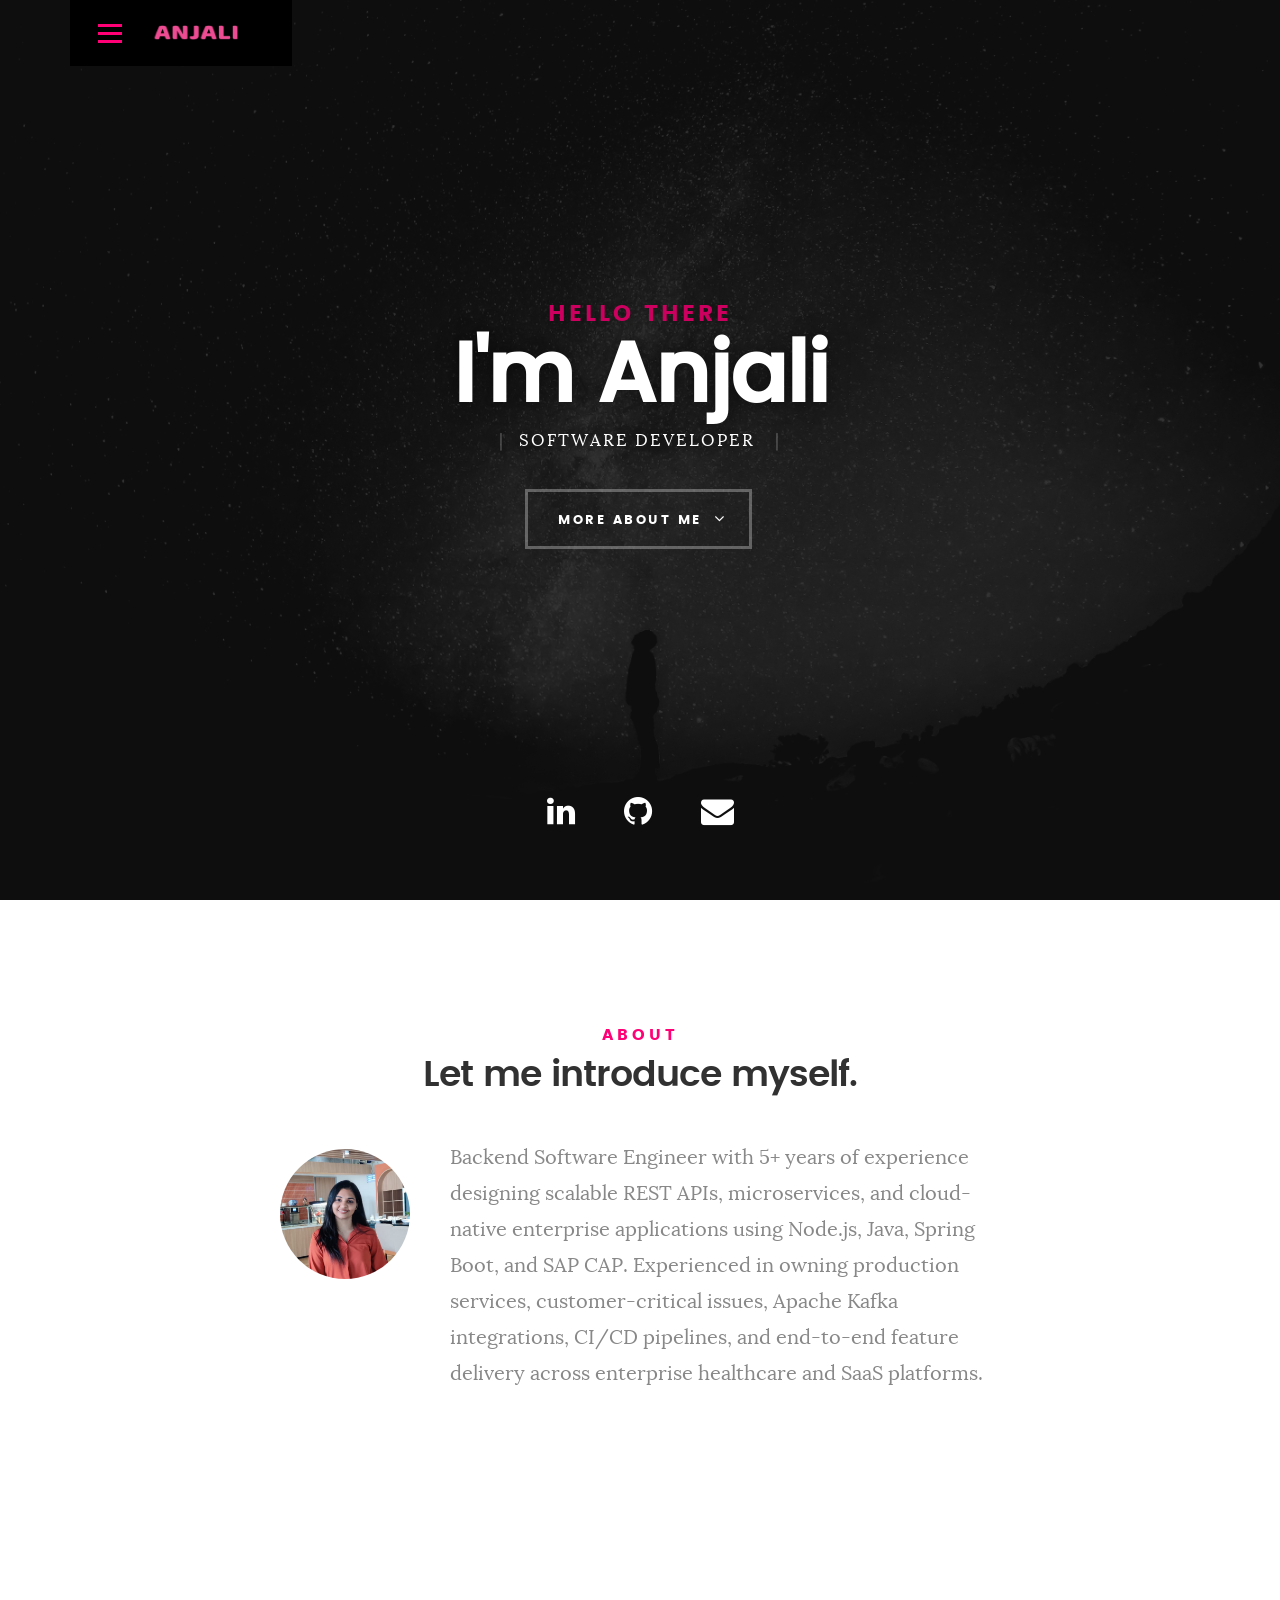
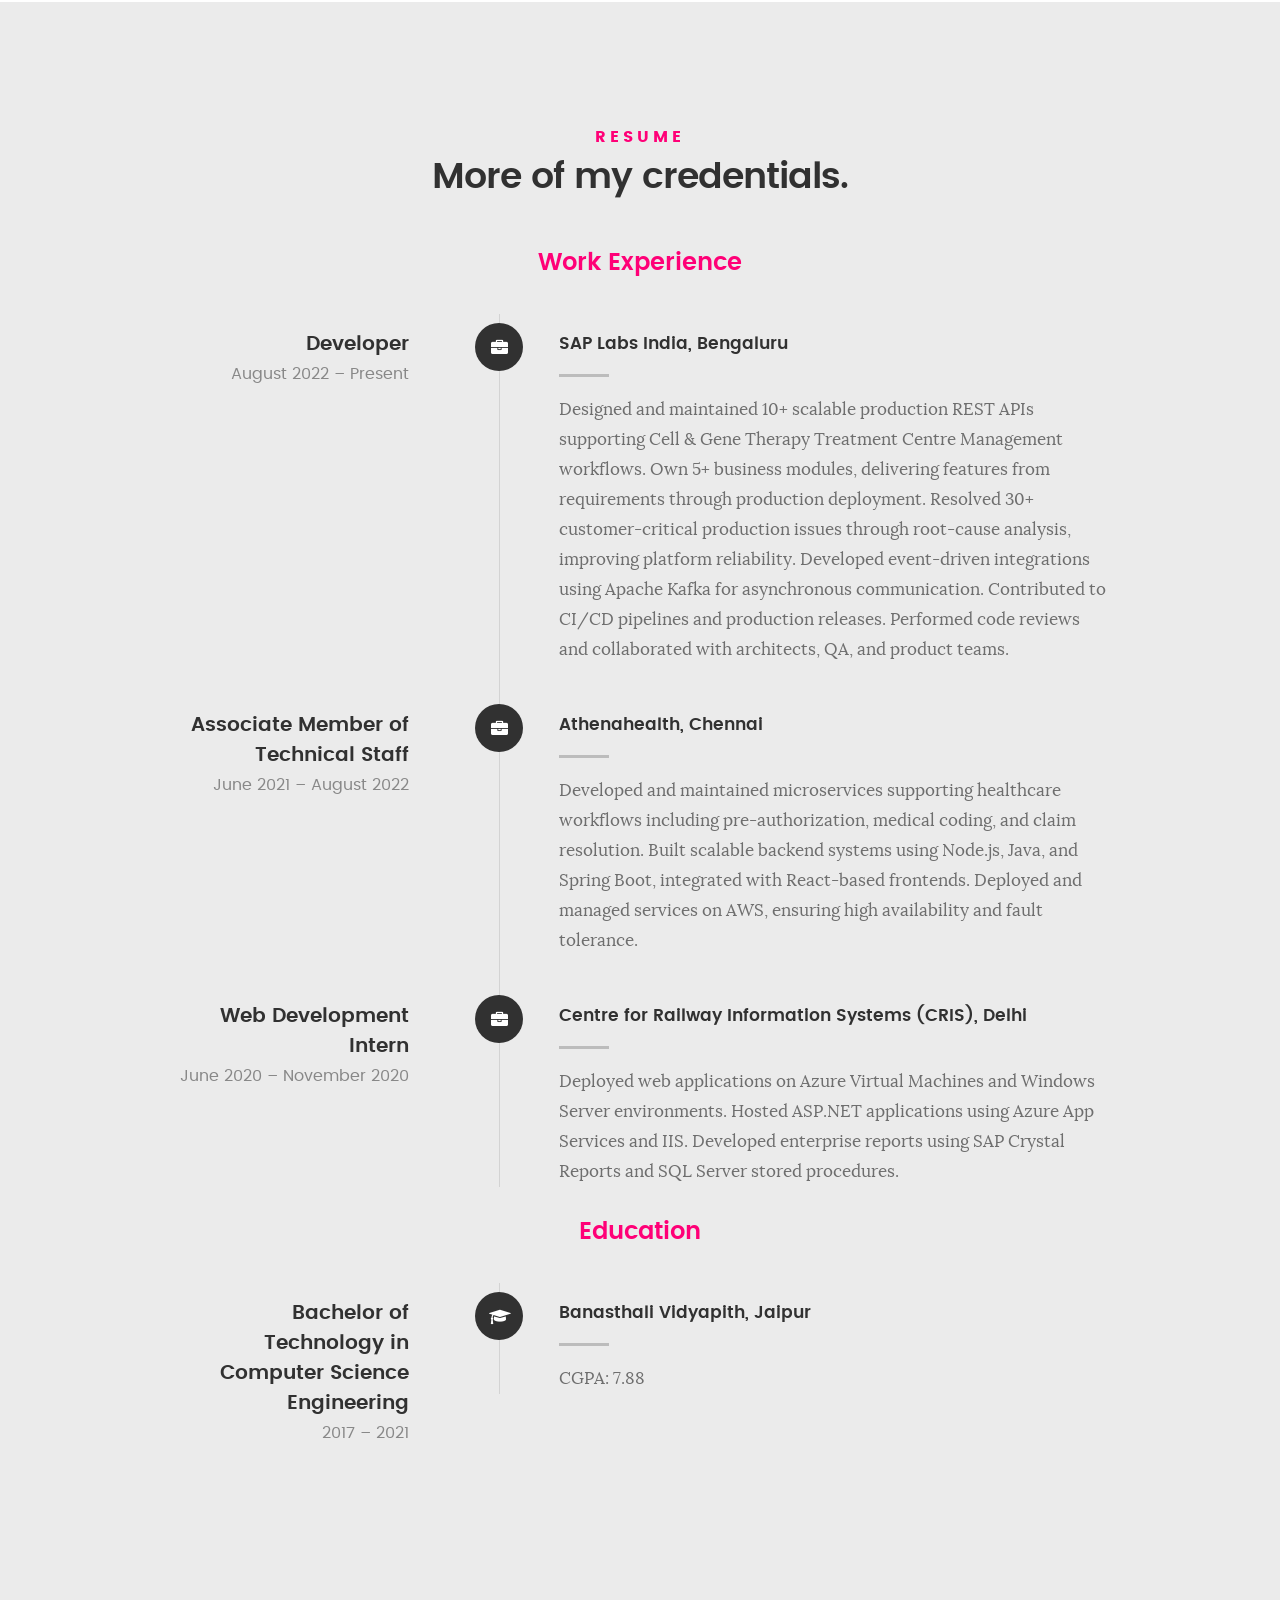
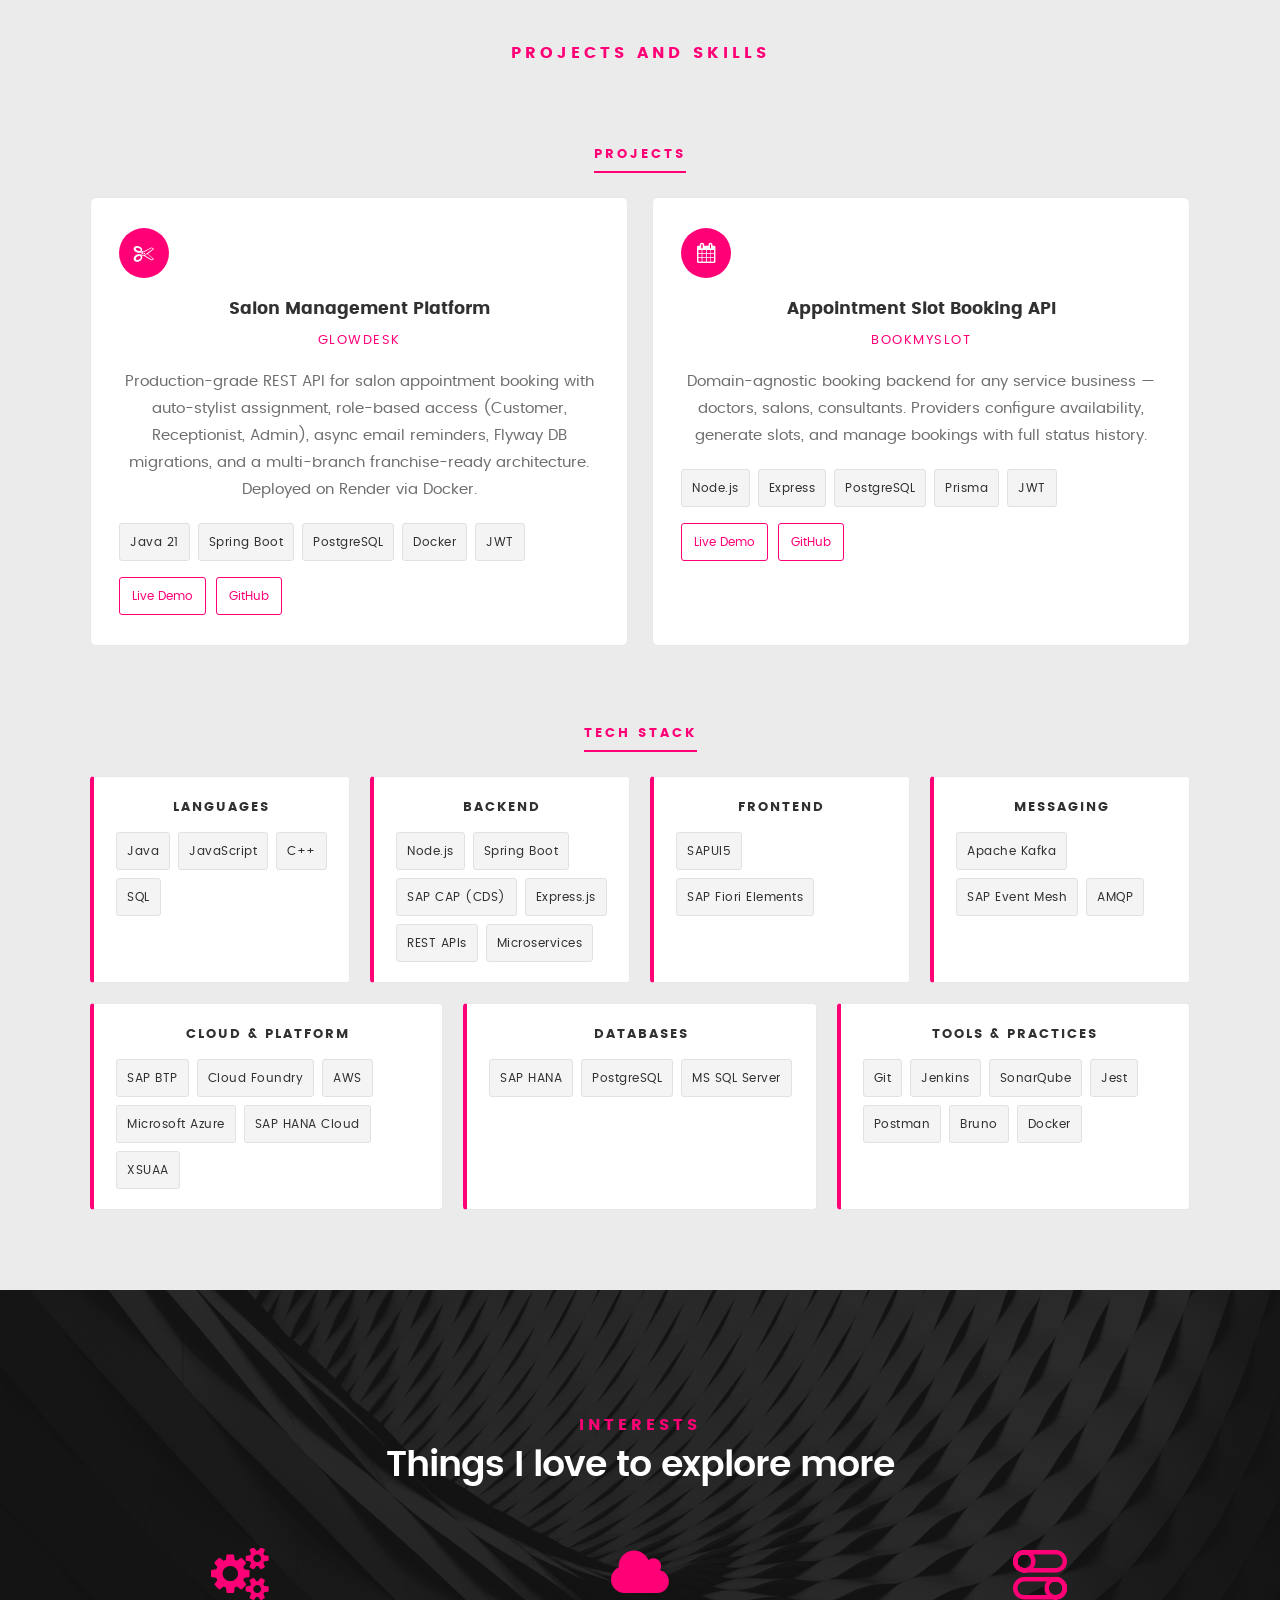
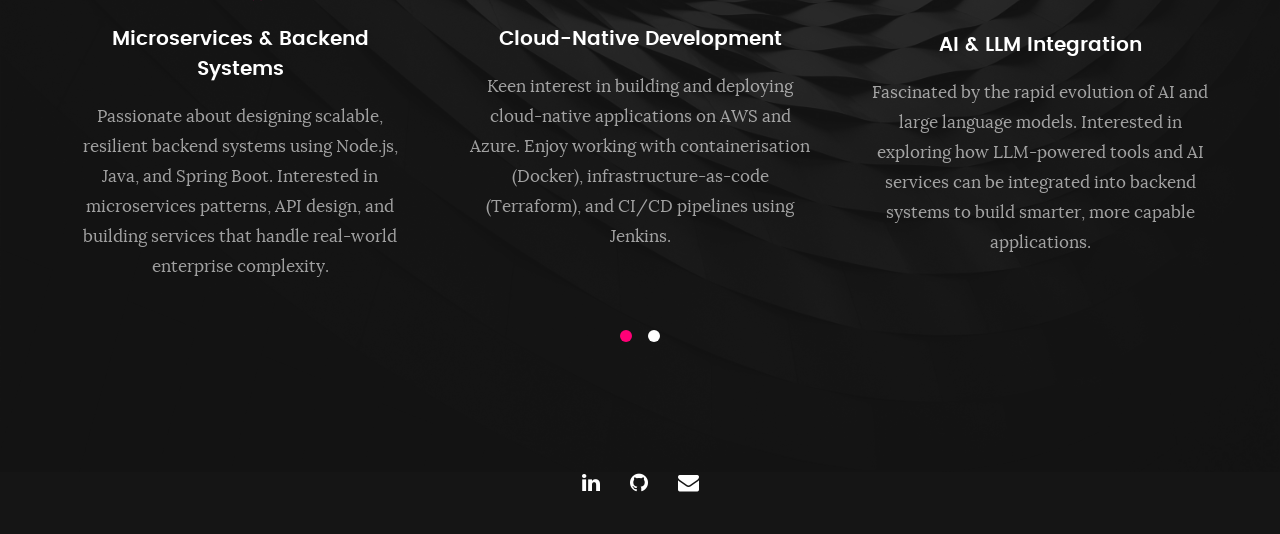
==== deploy-repo/index.html @ 9c43ca3f "Deploy: 4880476927a053c7ea6ffbdae99cfed1111ec101" ====
﻿<!DOCTYPE html>
<!--[if IE 8 ]><html class="no-js oldie ie8" lang="en"> <![endif]-->
<!--[if IE 9 ]><html class="no-js oldie ie9" lang="en"> <![endif]-->
<!--[if (gte IE 9)|!(IE)]><!-->
<html class="no-js" lang="en">
 <!--<![endif]-->
<head>

    <!--- basic page needs
    ================================================== -->
    <meta charset="utf-8">
    <title>Anjali Rajput</title>
    <meta name="description" content="">
    <meta name="author" content="">

    <!-- mobile specific metas
    ================================================== -->
    <meta name="viewport" content="width=device-width, initial-scale=1, maximum-scale=1">

    <!-- CSS
    ================================================== -->
    <link rel="stylesheet" href="css/base.css">
    <link rel="stylesheet" href="css/main.css">
    <link rel="stylesheet" href="css/vendor.css">

    <!-- script
    ================================================== -->
    <script src="js/modernizr.js"></script>
    <script src="js/pace.min.js"></script>

    <!-- favicons
     ================================================== -->
    <link rel="icon" type="image/png" href="favicon.png">

</head>

<body id="top">

    <!-- header
    ================================================== -->
    <header>
        <div class="row">

            <div class="top-bar">
                <a class="menu-toggle" href="#"><span>Menu</span></a>

                <div class="logo">
                    <a href="index.html">Anjali</a>
                </div>

                <nav id="main-nav-wrap">
                    <ul class="main-navigation">
                        <li class="current"><a class="smoothscroll" href="#intro" title="">Home</a></li>
                        <li><a class="smoothscroll" href="#about" title="">About</a></li>
                        <li><a class="smoothscroll" href="#resume" title="">Experience</a></li>
                        <li><a class="smoothscroll" href="#cta" title="">Projects and Skills</a></li>
                        <li><a class="smoothscroll" href="#services" title="">Interest</a></li>
                    </ul>
                </nav>
            </div> <!-- /top-bar -->

        </div> <!-- /row -->
    </header> <!-- /header -->
    <!-- intro section
    ================================================== -->
    <section id="intro">

        <div class="intro-overlay"></div>

        <div class="intro-content">
            <div class="row">

                <div class="col-twelve">

                    <h5>Hello there</h5>
                    <h1>I'm Anjali</h1>

                    <p class="intro-position">
                        <span>Software Developer </span>
                        
                        
                    </p>

                    <a class="button stroke smoothscroll" href="#about" title="">More About Me</a>

                </div>

            </div>
        </div> <!-- /intro-content -->

        <ul class="intro-social">
            <li><a href="https://www.linkedin.com/in/anjali-rajput/"><i class="fa fa-linkedin"></i></a></li>
            <li><a href="https://github.com/Anjali394"><i class="fa fa-github"></i></a></li>
            <li><a href="mailto:anjalirajput394@gmail.com"><i class="fa fa-envelope"></i></a></li>
        </ul> <!-- /intro-social -->

    </section> <!-- /intro -->
    <!-- about section
    ================================================== -->
    <section id="about">

        <div class="row section-intro">
            <div class="col-twelve">

                <h5>About</h5>
                <h1>Let me introduce myself.</h1>

                <div class="intro-info">

                    <img src="images/pf1.jpg" alt="Profile Picture">

                    <p class="lead">
                        Backend Software Engineer with 5+ years of experience designing scalable REST APIs, microservices, and cloud-native enterprise applications using Node.js, Java, Spring Boot, and SAP CAP. Experienced in owning production services, customer-critical issues, Apache Kafka integrations, CI/CD pipelines, and end-to-end feature delivery across enterprise healthcare and SaaS platforms.
                    </p>
                </div>

            </div>
        </div> <!-- /section-intro -->



    </section> <!-- /about-->
    <!-- resume Section
    ================================================== -->
    <section id="resume" class="grey-section">

        <div class="row section-intro">
            <div class="col-twelve">

                <h5>Resume</h5>
                <h1>More of my credentials.</h1>
            </div>
        </div> <!-- /section-intro-->

        <div class="row resume-timeline">

            <div class="col-twelve resume-header">

                <h2>Work Experience</h2>

            </div> <!-- /resume-header -->

            <div class="col-twelve">

                <div class="timeline-wrap">

                 <div class="timeline-block">

                        <div class="timeline-ico">
                            <i class="fa fa-briefcase"></i>
                        </div>

                        <div class="timeline-header">
                            <h3>Developer</h3>
                            <p>August 2022 – Present</p>
                        </div>

                        <div class="timeline-content">
                            <h4>SAP Labs India, Bengaluru</h4>
                            <p>
                                Designed and maintained 10+ scalable production REST APIs supporting Cell &amp; Gene Therapy Treatment Centre Management workflows.
                                Own 5+ business modules, delivering features from requirements through production deployment.
                                Resolved 30+ customer-critical production issues through root-cause analysis, improving platform reliability.
                                Developed event-driven integrations using Apache Kafka for asynchronous communication.
                                Contributed to CI/CD pipelines and production releases.
                                Performed code reviews and collaborated with architects, QA, and product teams.
                            </p>
                        </div>

                    </div> <!-- /timeline-block -->

                 <div class="timeline-block">

                        <div class="timeline-ico">
                            <i class="fa fa-briefcase"></i>
                        </div>

                        <div class="timeline-header">
                            <h3>Associate Member of Technical Staff</h3>
                            <p>June 2021 – August 2022</p>
                        </div>

                        <div class="timeline-content">
                            <h4>Athenahealth, Chennai</h4>
                            <p>
                                Developed and maintained microservices supporting healthcare workflows including pre-authorization, medical coding, and claim resolution.
                                Built scalable backend systems using Node.js, Java, and Spring Boot, integrated with React-based frontends.
                                Deployed and managed services on AWS, ensuring high availability and fault tolerance.
                            </p>

                        </div>

                    </div> <!-- /timeline-block -->

                    <div class="timeline-block">

                        <div class="timeline-ico">
                            <i class="fa fa-briefcase"></i>
                        </div>

                        <div class="timeline-header">
                            <h3>Web Development Intern</h3>
                            <p>June 2020 – November 2020</p>
                        </div>

                        <div class="timeline-content">
                            <h4>Centre for Railway Information Systems (CRIS), Delhi</h4>
                            <p>
                                Deployed web applications on Azure Virtual Machines and Windows Server environments.
                                Hosted ASP.NET applications using Azure App Services and IIS.
                                Developed enterprise reports using SAP Crystal Reports and SQL Server stored procedures.
                            </p>

                        </div>

                    </div> <!-- /timeline-block -->

                </div> <!-- /timeline-wrap -->

            </div> <!-- /col-twelve -->

        </div> <!-- /resume-timeline -->

        <div class="row resume-timeline">

            <div class="col-twelve resume-header">

                <h2>Education</h2>

            </div> <!-- /resume-header -->

            <div class="col-twelve">

                <div class="timeline-wrap">

                    <div class="timeline-block">

                        <div class="timeline-ico">
                            <i class="fa fa-graduation-cap"></i>
                        </div>

                        <div class="timeline-header">
                            <h3>Bachelor of Technology in Computer Science Engineering</h3>
                            <p>2017 – 2021</p>
                        </div>

                        <div class="timeline-content">
                            <h4>Banasthali Vidyapith, Jaipur</h4>
                            <p>CGPA: 7.88</p>
                        </div>

                    </div> <!-- /timeline-block -->



                </div> <!-- /timeline-wrap -->

            </div> <!-- /col-twelve -->

        </div> <!-- /resume-timeline -->

    </section> <!-- /features -->


    <!-- CTA Section
    ================================================== -->
    <section id="cta" class="grey-section">

        <div class="row section-intro">
            <div class="col-twelve">

                <h5>Projects and Skills</h5>

            </div>
        </div> <!-- /section-intro -->

        <!-- Projects -->
        <div class="row">
            <div class="col-twelve">
                <h2 class="pf-section-label">Projects</h2>
                <div class="pf-projects-grid">

                    <div class="pf-project-card">
                        <div class="pf-project-icon"><i class="fa fa-scissors"></i></div>
                        <h3>Salon Management Platform</h3>
                        <p class="pf-project-subtitle">GlowDesk</p>
                        <p class="pf-project-desc">Production-grade REST API for salon appointment booking with auto-stylist assignment, role-based access (Customer, Receptionist, Admin), async email reminders, Flyway DB migrations, and a multi-branch franchise-ready architecture. Deployed on Render via Docker.</p>
                        <div class="pf-tags">
                            <span>Java 21</span><span>Spring Boot</span><span>PostgreSQL</span><span>Docker</span><span>JWT</span>
                        </div>
                        <div class="pf-project-links">
                            <a href="https://glowdesk-77dd.onrender.com/swagger-ui/index.html" target="_blank">Live Demo</a>
                            <a href="https://github.com/Anjali394/GlowDesk" target="_blank">GitHub</a>
                        </div>
                    </div>

                    <div class="pf-project-card">
                        <div class="pf-project-icon"><i class="fa fa-calendar"></i></div>
                        <h3>Appointment Slot Booking API</h3>
                        <p class="pf-project-subtitle">BookMySlot</p>
                        <p class="pf-project-desc">Domain-agnostic booking backend for any service business — doctors, salons, consultants. Providers configure availability, generate slots, and manage bookings with full status history.</p>
                        <div class="pf-tags">
                            <span>Node.js</span><span>Express</span><span>PostgreSQL</span><span>Prisma</span><span>JWT</span>
                        </div>
                        <div class="pf-project-links">
                            <a href="https://book-my-slot-peach.vercel.app" target="_blank">Live Demo</a>
                            <a href="https://github.com/Anjali394/BookMySlot" target="_blank">GitHub</a>
                        </div>
                    </div>

                </div>
            </div>
        </div>

        <!-- Skills -->
        <div class="row">
            <div class="col-twelve">
                <h2 class="pf-section-label">Tech Stack</h2>
                <div class="pf-skills-grid">

                    <div class="pf-skill-group">
                        <h4>Languages</h4>
                        <div class="pf-tags">
                            <span>Java</span><span>JavaScript</span><span>C++</span><span>SQL</span>
                        </div>
                    </div>

                    <div class="pf-skill-group">
                        <h4>Backend</h4>
                        <div class="pf-tags">
                            <span>Node.js</span><span>Spring Boot</span><span>SAP CAP (CDS)</span><span>Express.js</span><span>REST APIs</span><span>Microservices</span>
                        </div>
                    </div>

                    <div class="pf-skill-group">
                        <h4>Frontend</h4>
                        <div class="pf-tags">
                            <span>SAPUI5</span><span>SAP Fiori Elements</span>
                        </div>
                    </div>

                    <div class="pf-skill-group">
                        <h4>Messaging</h4>
                        <div class="pf-tags">
                            <span>Apache Kafka</span><span>SAP Event Mesh</span><span>AMQP</span>
                        </div>
                    </div>

                    <div class="pf-skill-group">
                        <h4>Cloud &amp; Platform</h4>
                        <div class="pf-tags">
                            <span>SAP BTP</span><span>Cloud Foundry</span><span>AWS</span><span>Microsoft Azure</span><span>SAP HANA Cloud</span><span>XSUAA</span>
                        </div>
                    </div>

                    <div class="pf-skill-group">
                        <h4>Databases</h4>
                        <div class="pf-tags">
                            <span>SAP HANA</span><span>PostgreSQL</span><span>MS SQL Server</span>
                        </div>
                    </div>

                    <div class="pf-skill-group">
                        <h4>Tools &amp; Practices</h4>
                        <div class="pf-tags">
                            <span>Git</span><span>Jenkins</span><span>SonarQube</span><span>Jest</span><span>Postman</span><span>Bruno</span><span>Docker</span>
                        </div>
                    </div>

                </div>
            </div>
        </div>

    </section> <!-- /cta -->
    <!-- services Section
    ================================================== -->
    <section id="services">

        <div class="overlay"></div>

        <div class="row section-intro">
            <div class="col-twelve">

                <h5>Interests </h5>
                <h1>Things I love to explore more</h1>

                <p class="lead"></p>

            </div>
        </div> <!-- /section-intro -->

        <div class="row services-content">

            <div id="owl-slider" class="owl-carousel services-list">

                <div class="service">

                    <span class="icon"><i class="fa fa-cogs" aria-hidden="true"></i></span>

                    <div class="service-content">

                        <h3>Microservices & Backend Systems</h3>

                        <p class="desc">
                            Passionate about designing scalable, resilient backend systems using Node.js, Java, and Spring Boot. Interested in microservices patterns, API design, and building services that handle real-world enterprise complexity.
                        </p>

                    </div>

                </div> <!-- /service -->

                <div class="service">

                    <span class="icon"><i class="fa fa-cloud"></i></span>

                    <div class="service-content">

                        <h3>Cloud-Native Development</h3>

                        <p class="desc">
                            Keen interest in building and deploying cloud-native applications on AWS and Azure. Enjoy working with containerisation (Docker), infrastructure-as-code (Terraform), and CI/CD pipelines using Jenkins.
                        </p>

                    </div>

                </div> <!-- /service -->

                <div class="service">

                    <span class="icon"><i class="icon-toggles"></i></span>

                    <div class="service-content">

                        <h3>AI & LLM Integration</h3>

                        <p class="desc">
                            Fascinated by the rapid evolution of AI and large language models. Interested in exploring how LLM-powered tools and AI services can be integrated into backend systems to build smarter, more capable applications.
                        </p>

                    </div>

                </div> <!-- /service -->

                <div class="service">

                    <span class="icon"><i class="fa fa-code"></i></span>

                    <div class="service-content">

                        <h3>Developer Experience & Code Quality</h3>

                        <p class="desc">
                            Strong advocate for clean, maintainable code and robust engineering practices. Interested in improving developer tooling, code review culture, observability, and reducing operational toil through better system design.
                        </p>

                    </div>

                </div> <!-- /service -->

            </div> <!-- /services-list -->

        </div> <!-- /services-content -->

    </section> <!-- /services -->
    <!-- stats Section
    ================================================== -->
    <!-- contact
    ================================================== -->
    <!-- footer
    ================================================== -->

    <footer>
        <div class="row">

            <div class="col-twelve social" style="text-align:center;">

                <ul class="footer-social">
                    <li><a href="https://www.linkedin.com/in/anjali-rajput/"><i class="fa fa-linkedin"></i></a></li>
                    <li><a href="https://github.com/Anjali394"><i class="fa fa-github"></i></a></li>
                    <li><a href="mailto:anjalirajput394@gmail.com"><i class="fa fa-envelope"></i></a></li>
                </ul>

            </div>

            <div id="go-top">
                <a class="smoothscroll" title="Back to Top" href="#top"><i class="fa fa-long-arrow-up"></i></a>
            </div>

        </div> <!-- /row -->
    </footer>

   

    <!-- Java Script
    ================================================== -->
    <script src="js/jquery-2.1.3.min.js"></script>
    <script src="js/plugins.js"></script>
    <script src="js/main.js"></script>

</body>

</html>
---- deploy-repo/css/base.css ----
/**
 * =================================================================== 
 *
 *  Kards v1.0 Base Stylesheet
 *  url: styleshout.com
 *  03-01-2016
 *  ------------------------------------------------------------------
 *  TOC:
 *  01. reset
 *  02. basic/base setup styles
 *  03. grid
 *  04. MISC
 *
 * =================================================================== 
 */

/** 
 * ===================================================================
 * 01. reset - normalize.css v3.0.2 | MIT License | git.io/normalize
 *
 * ------------------------------------------------------------------- 
 */
html {
	font-family: sans-serif;
	-ms-text-size-adjust: 100%;
	-webkit-text-size-adjust: 100%;
}

body {
	margin: 0;
}

article,
aside,
details,
figcaption,
figure,
footer,
header,
hgroup,
main,
menu,
nav,
section,
summary {
	display: block;
}

audio,
canvas,
progress,
video {
	display: inline-block;
	vertical-align: baseline;
}

audio:not([controls]) {
	display: none;
	height: 0;
}

[hidden],
template {
	display: none;
}

a {
	background: transparent;
}

a:active,
a:hover {
	outline: 0;
}

abbr[title] {
	border-bottom: 1px dotted;
}

b,
strong {
	font-weight: bold;
}

dfn {
	font-style: italic;
}

h1 {
	font-size: 2em;
	margin: 0.67em 0;
}

mark {
	background: #ff0;
	color: #000;
}

small {
	font-size: 80%;
}

sub,
sup {
	font-size: 75%;
	line-height: 0;
	position: relative;
	vertical-align: baseline;
}

sup {
	top: -0.5em;
}

sub {
	bottom: -0.25em;
}

img {
	border: 0;
}

svg:not(:root) {
	overflow: hidden;
}

figure {
	margin: 1em 40px;
}

hr {
	-moz-box-sizing: content-box;
	box-sizing: content-box;
	height: 0;
}

pre {
	overflow: auto;
}

code,
kbd,
pre,
samp {
	font-family: monospace, monospace;
	font-size: 1em;
}

button,
input,
optgroup,
select,
textarea {
	color: inherit;
	font: inherit;
	margin: 0;
}

button {
	overflow: visible;
}

button,
select {
	text-transform: none;
}

button,
html input[type="button"],
input[type="reset"],
input[type="submit"] {
	-webkit-appearance: button;
	cursor: pointer;
}

button[disabled],
html input[disabled] {
	cursor: default;
}

button::-moz-focus-inner,
input::-moz-focus-inner {
	border: 0;
	padding: 0;
}

input {
	line-height: normal;
}

input[type="checkbox"],
input[type="radio"] {
	box-sizing: border-box;
	padding: 0;
}

input[type="number"]::-webkit-inner-spin-button,
input[type="number"]::-webkit-outer-spin-button {
	height: auto;
}

input[type="search"] {
	-webkit-appearance: textfield;
	-moz-box-sizing: content-box;
	-webkit-box-sizing: content-box;
	box-sizing: content-box;
}

input[type="search"]::-webkit-search-cancel-button,
input[type="search"]::-webkit-search-decoration {
	-webkit-appearance: none;
}

fieldset {
	border: 1px solid #c0c0c0;
	margin: 0 2px;
	padding: 0.35em 0.625em 0.75em;
}

legend {
	border: 0;
	padding: 0;
}

textarea {
	overflow: auto;
}

optgroup {
	font-weight: bold;
}

table {
	border-collapse: collapse;
	border-spacing: 0;
}

td,
th {
	padding: 0;
}

/** 
 * ===================================================================
 * 02. basic/base setup styles - (_basic.scss)
 *
 * ------------------------------------------------------------------- 
 */
html {
	font-size: 62.5%;
	box-sizing: border-box;
}

*,
*::before,
*::after {
	box-sizing: inherit;
}

body {
	font-weight: normal;
	line-height: 1;
	text-rendering: optimizeLegibility;
	word-wrap: break-word;
	-webkit-overflow-scrolling: touch;
	-webkit-text-size-adjust: none;
}

body,
input,
button {
	-moz-osx-font-smoothing: grayscale;
	-webkit-font-smoothing: antialiased;
}

/**
 * Media - (_basic.scss)
 * ------------------------------------------------------------------- 
 */
img,
video {
	max-width: 100%;
	height: auto;
}

/**
 * Typography resets - (_basic.scss)
 * ------------------------------------------------------------------- 
 */
div,
dl,
dt,
dd,
ul,
ol,
li,
h1,
h2,
h3,
h4,
h5,
h6,
pre,
form,
p,
blockquote,
th,
td {
	margin: 0;
	padding: 0;
}

h1,
h2,
h3,
h4,
h5,
h6 {
	-webkit-font-variant-ligatures: common-ligatures;
	-moz-font-variant-ligatures: common-ligatures;
	font-variant-ligatures: common-ligatures;
	text-rendering: optimizeLegibility;
}

em,
i {
	font-style: italic;
	line-height: inherit;
}

strong,
b {
	font-weight: bold;
	line-height: inherit;
}

small {
	font-size: 60%;
	line-height: inherit;
}

ol,
ul {
	list-style: none;
}

li {
	display: block;
}

/**
 * links - (_basic.scss)
 * ------------------------------------------------------------------- 
 */
a {
	text-decoration: none;
	line-height: inherit;
}

a img {
	border: none;
}

/**
 * inputs - (_basic.scss)
 * ------------------------------------------------------------------- 
 */
fieldset {
	margin: 0;
	padding: 0;
}

input[type="email"],
input[type="number"],
input[type="search"],
input[type="text"],
input[type="tel"],
input[type="url"],
input[type="password"],
textarea {
	-webkit-appearance: none;
	-moz-appearance: none;
	-ms-appearance: none;
	-o-appearance: none;
	appearance: none;
}

/** 
 * ===================================================================
 * 03. grid - (_grid.scss)
 *
 * ------------------------------------------------------------------- 
 */
.row {
	width: 94%;
	max-width: 1140px;
	margin: 0 auto;
}

.row:before,
.row:after {
	content: "";
	display: table;
}

.row:after {
	clear: both;
}

.row .row {
	width: auto;
	max-width: none;
	margin-left: -20px;
	margin-right: -20px;
}

[class*="col-"],
.bgrid {
	float: left;
}

[class*="col-"] + [class*="col-"].end {
	float: right;
}

[class*="col-"] {
	padding: 0 20px;
}

.col-one {
	width: 8.33333%;
}

.col-two,
.col-1-6 {
	width: 16.66667%;
}

.col-three,
.col-1-4 {
	width: 25%;
}

.col-four,
.col-1-3 {
	width: 50%;
}

.col-five {
	width: 41.66667%;
}

.col-six,
.col-1-2 {
	width: 50%;
}

.col-seven {
	width: 58.33333%;
}

.col-eight,
.col-2-3 {
	width: 66.66667%;
}

.col-nine,
.col-3-4 {
	width: 75%;
}

.col-ten,
.col-5-6 {
	width: 83.33333%;
}

.col-eleven {
	width: 91.66667%;
}

.col-twelve,
.col-full {
	width: 100%;
}

/**
 * small screens - (_grid.scss)
 * --------------------------------------------------------------- 
 */
@media screen and (max-width:1024px) {
	.row .row {
		margin-left: -18px;
		margin-right: -18px;
	}

	[class*="col-"] {
		padding: 0 18px;
	}

}

/**
 * tablets - (_grid.scss)
 * --------------------------------------------------------------- 
 */
@media screen and (max-width:768px) {
	.row {
		width: auto;
		padding-left: 30px;
		padding-right: 30px;
	}

	.row .row {
		padding-left: 0;
		padding-right: 0;
		margin-left: -15px;
		margin-right: -15px;
	}

	[class*="col-"] {
		padding: 0 15px;
	}

	.tab-1-4 {
		width: 25%;
	}

	.tab-1-3 {
		width: 33.33333%;
	}

	.tab-1-2 {
		width: 50%;
	}

	.tab-2-3 {
		width: 66.66667%;
	}

	.tab-3-4 {
		width: 75%;
	}

	.tab-full {
		width: 100%;
	}

}

/**
 * large mobile devices - (_grid.scss)
 * --------------------------------------------------------------- 
 */
@media screen and (max-width:600px) {
	.row {
		padding-left: 25px;
		padding-right: 25px;
	}

	.row .row {
		margin-left: -10px;
		margin-right: -10px;
	}

	[class*="col-"] {
		padding: 0 10px;
	}

	.mob-1-4 {
		width: 25%;
	}

	.mob-1-2 {
		width: 50%;
	}

	.mob-3-4 {
		width: 75%;
	}

	.mob-full {
		width: 100%;
	}

}

/**
 * small mobile devices - (_grid.scss)
 * --------------------------------------------------------------- 
 */
@media screen and (max-width:400px) {
	.row .row {
		padding-left: 0;
		padding-right: 0;
		margin-left: 0;
		margin-right: 0;
	}

	[class*="col-"] {
		width: 100% !important;
		float: none !important;
		clear: both !important;
		margin-left: 0;
		margin-right: 0;
		padding: 0;
	}

	[class*="col-"] + [class*="col-"].end {
		float: none;
	}

}

/** 
 * ===================================================================
 * block grids - (_grid.scss)
 *
 * ------------------------------------------------------------------- 
 */
[class*="block-"]:before,
[class*="block-"]:after {
	content: "";
	display: table;
}

[class*="block-"]:after {
	clear: both;
}

.block-1-6 .bgrid {
	width: 16.66667%;
}

.block-1-4 .bgrid {
	width: 25%;
}

.block-1-3 .bgrid {
	width: 33.33333%;
}

.block-1-2 .bgrid {
	width: 50%;
}

/**
 * Clearing for block grid columns. Allow columns with 
 * different heights to align properly.
 */
.block-1-6 .bgrid:nth-child(6n+1),
.block-1-4 .bgrid:nth-child(4n+1),
.block-1-3 .bgrid:nth-child(3n+1),
.block-1-2 .bgrid:nth-child(2n+1) {
	clear: both;
}

/**
 * small screens - (_grid.scss)
 * --------------------------------------------------------------- 
 */
@media screen and (max-width:1024px) {
	.block-s-1-6 .bgrid {
		width: 16.66667%;
	}

	.block-s-1-4 .bgrid {
		width: 25%;
	}

	.block-s-1-3 .bgrid {
		width: 33.33333%;
	}

	.block-s-1-2 .bgrid {
		width: 50%;
	}

	.block-s-full .bgrid {
		width: 100%;
		clear: both;
	}

	[class*="block-s-"] .bgrid:nth-child(n) {
		clear: none;
	}

	.block-s-1-6 .bgrid:nth-child(6n+1),
	.block-s-1-4 .bgrid:nth-child(4n+1),
	.block-s-1-3 .bgrid:nth-child(3n+1),
	.block-s-1-2 .bgrid:nth-child(2n+1) {
		clear: both;
	}

}

/**
 * tablets - (_grid.scss)
 * --------------------------------------------------------------- 
 */
@media screen and (max-width:768px) {
	.block-tab-1-6 .bgrid {
		width: 16.66667%;
	}

	.block-tab-1-4 .bgrid {
		width: 25%;
	}

	.block-tab-1-3 .bgrid {
		width: 33.33333%;
	}

	.block-tab-1-2 .bgrid {
		width: 50%;
	}

	.block-tab-full .bgrid {
		width: 100%;
		clear: both;
	}

	[class*="block-tab-"] .bgrid:nth-child(n) {
		clear: none;
	}

	.block-tab-1-6 .bgrid:nth-child(6n+1),
	.block-tab-1-4 .bgrid:nth-child(4n+1),
	.block-tab-1-3 .bgrid:nth-child(3n+1),
	.block-tab-1-2 .bgrid:nth-child(2n+1) {
		clear: both;
	}

}

/**
 * large mobile devices - (_grid.scss)
 * --------------------------------------------------------------- 
 */
@media screen and (max-width:600px) {
	.block-mob-1-6 .bgrid {
		width: 16.66667%;
	}

	.block-mob-1-4 .bgrid {
		width: 25%;
	}

	.block-mob-1-3 .bgrid {
		width: 33.33333%;
	}

	.block-mob-1-2 .bgrid {
		width: 50%;
	}

	.block-mob-full .bgrid {
		width: 100%;
		clear: both;
	}

	[class*="block-mob-"] .bgrid:nth-child(n) {
		clear: none;
	}

	.block-mob-1-6 .bgrid:nth-child(6n+1),
	.block-mob-1-4 .bgrid:nth-child(4n+1),
	.block-mob-1-3 .bgrid:nth-child(3n+1),
	.block-mob-1-2 .bgrid:nth-child(2n+1) {
		clear: both;
	}

}

/**
 * stack on small mobile devices - (_grid.scss)
 * --------------------------------------------------------------- 
 */
@media screen and (max-width:400px) {
	.stack .bgrid {
		width: 100% !important;
		float: none !important;
		clear: both !important;
		margin-left: 0;
		margin-right: 0;
	}

}

/** 
 * ===================================================================
 * 04. MISC  - (_grid.scss)
 *
 * ------------------------------------------------------------------- 
 */

/**
 * Clearing - (http://nicolasgallagher.com/micro-clearfix-hack/
 */
.group:before,
.group:after {
	content: "";
	display: table;
}

.group:after {
	clear: both;
}

/**
 * Misc Helper Styles 
 */
.hide {
	display: none;
}

.invisible {
	visibility: hidden;
}

.antialiased {
	-webkit-font-smoothing: antialiased;
	-moz-osx-font-smoothing: grayscale;
}

.remove-bottom {
	margin-bottom: 0;
}

.half-bottom {
	margin-bottom: 1.5rem !important;
}

.add-bottom {
	margin-bottom: 3rem !important;
}

.no-border {
	border: none;
}

.full-width {
	width: 100%;
}

.text-center {
	text-align: center;
}

.text-left {
	text-align: left;
}

.text-right {
	text-align: right;
}

.pull-left {
	float: left;
}

.pull-right {
	float: right;
}

.align-center {
	margin-left: auto;
	margin-right: auto;
	text-align: center;
}

/*# sourceMappingURL=base.css.map */
---- deploy-repo/css/main.css ----
/**
 * =================================================================== 
 *
 *  Kards v1.0 Main Stylesheet
 *  url: styleshout.com
 *  03-01-2016
 *  ------------------------------------------------------------------
 *  TOC:
 *  01. webfonts and iconfonts
 *  02. base style overrides
 *  03. typography & general theme styles
 *  04. preloader
 *  05. forms
 *  06. buttons 
 *  07. other components
 *  08. common styles
 *  09. header styles
 *  10. intro
 *  11. about
 *  12. resume
 *  13. portfolio
 *  14. call-to-action section
 *  15. services
 *  16. stats
 *  17. contact
 *  18. footer
 *
 * =================================================================== 
 */


/** 
 * ===================================================================
 * 01. webfonts and iconfonts - (_document-setup.scss)
 *
 * ------------------------------------------------------------------- 
 */
@import url("fonts.css");
@import url("font-awesome/css/font-awesome.min.css");
@import url("micons/micons.css");


/** 
 * ===================================================================
 * 02. base style overrides - (_document-setup.scss)
 *
 * ------------------------------------------------------------------- 
 */
html {
	font-size: 10px;
}

@media only screen and (max-width:1024px) {
	html {
		font-size: 9.411764705882353px;
	}
}
@media only screen and (max-width:768px) {
	html {
		font-size: 10px;
	}
}
@media only screen and (max-width:400px) {
	html {
		font-size: 9.411764705882353px;
	}
}

html, body {
	height: 100%;
}
body {
	background: #151515;
	font-family: "lora-regular", serif;
	font-size: 1.7rem;
	line-height: 3rem;
	color: #6e6e6e;
}

/**
 * links - (_document-setup.scss)
 * -------------------------------------------------------------------
 */
a, a:visited {
	color: #000000;
	-moz-transition: all 0.3s ease-in-out;
	-o-transition: all 0.3s ease-in-out;
	-webkit-transition: all 0.3s ease-in-out;
	-ms-transition: all 0.3s ease-in-out;
	transition: all 0.3s ease-in-out;
}
a:hover, a:focus, a:active {
	color: #FF0077;
	outline: 0;
}

/** 
 * ===================================================================
 * 03. typography & general theme styles - (_document-setup.scss)
 *
 * ------------------------------------------------------------------- 
 */
h1, h2, h3, h4, h5, h6, .h01, .h02, .h03, .h04, .h05, .h06 {
	font-family: "poppins-semibold", sans-serif;
	color: #313131;
	font-style: normal;
	text-rendering: optimizeLegibility;
	margin-bottom: 2.1rem;
}
h3, .h03, h4, .h04 {
	margin-bottom: 1.8rem;
}
h5, .h05, h6, .h06 {
	font-family: "poppins-bold";
	margin-bottom: 1.2rem;
}
h1, .h01 {
	font-size: 3.1rem;
	line-height: 1.355;
	letter-spacing: -.1rem;
}
@media only screen and (max-width:600px) {
	h1, .h01 {
		font-size: 2.6rem;
		letter-spacing: -.07rem;
	}
}
h2, .h02 {
	font-size: 2.4rem;
	line-height: 1.25;
}
h3, .h03 {
	font-size: 2rem;
	line-height: 1.5;
}
h4, .h04 {
	font-size: 1.7rem;
	line-height: 1.765;
}
h5, .h05 {
	font-size: 1.4rem;
	line-height: 1.714;
	text-transform: uppercase;
	letter-spacing: .15rem;
}
h6, .h06 {
	font-size: 1.3rem;
	line-height: 1.846;
	text-transform: uppercase;
	letter-spacing: .15rem;
}
p img {
	margin: 0;
}
p.lead {
	font-family: "lora-regular", serif;
	font-size: 2rem;
	line-height: 1.8;
	color: #888888;
}
@media only screen and (max-width:768px) {
	p.lead {
		font-size: 1.7rem;
	}
}
em, i, strong, b {
	font-size: 1.7rem;
	line-height: 3rem;
	font-style: normal;
	font-weight: normal;
}
em, i {
	font-family: "lora-italic", serif;
}
strong, b {
	font-family: "lora-bold", serif;
}
small {
	font-size: 1.2rem;
	line-height: inherit;
}
blockquote {
	margin: 3rem 0;
	padding-left: 4rem;
	position: relative;
}
blockquote:before {
	content: "\201C";
	font-size: 8rem;
	line-height: 0px;
	margin: 0;
	color: #313131;
	font-family: arial, sans-serif;
	position: absolute;
	top: 3rem;
	left: 0;
}
blockquote p {
	font-family: georgia, serif;
	font-style: italic;
	padding: 0;
	font-size: 1.9rem;
	line-height: 1.737;
}
blockquote cite {
	display: block;
	font-size: 1.3rem;
	font-style: normal;
	line-height: 1.616;
}
blockquote cite:before {
	content: "\2014 \0020";
}
blockquote cite a, blockquote cite a:visited {
	color: #888888;
	border: none;
}
abbr {
	font-family: "poppins-bold", serif;
	font-variant: small-caps;
	text-transform: lowercase;
	letter-spacing: .05rem;
	color: #888888;
}
var, kbd, samp, code, pre {
	font-family: Consolas, "Andale Mono", Courier, "Courier New", monospace;
}
pre {
	padding: 2.4rem 3rem 3rem;
	background: #F1F1F1;
}
code {
	font-size: 1.4rem;
	margin: 0 .2rem;
	padding: .3rem .6rem;
	white-space: nowrap;
	background: #F1F1F1;
	border: 1px solid #E1E1E1;
	border-radius: 3px;
}
pre > code {
	display: block;
	white-space: pre;
	line-height: 2;
	padding: 0;
	margin: 0;
}
pre.prettyprint > code {
	border: none;
}
del {
	text-decoration: line-through;
}
abbr[title], dfn[title] {
	border-bottom: 1px dotted;
	cursor: help;
}
mark {
	background: #FFF49B;
	color: #000;
}
hr {
	border: solid #d2d2d2;
	border-width: 1px 0 0;
	clear: both;
	margin: 2.4rem 0 1.5rem;
	height: 0;
}

/**
 * Lists - (_document-setup.scss)  
 * -------------------------------------------------------------------
 */
ol {
	list-style: decimal;
}
ul {
	list-style: disc;
}
li {
	display: list-item;
}
ol, ul {
	margin-left: 1.7rem;
}
ul li {
	padding-left: .4rem;
}
ul ul, ul ol, ol ol, ol ul {
	margin: .6rem 0 .6rem 1.7rem;
}
ul.disc li {
	display: list-item;
	list-style: none;
	padding: 0 0 0 .8rem;
	position: relative;
}
ul.disc li::before {
	content: "";
	display: inline-block;
	width: 8px;
	height: 8px;
	border-radius: 50%;
	background: #FF0077;
	position: absolute;
	left: -17px;
	top: 11px;
	vertical-align: middle;
}
dt {
	margin: 0;
	color: #FF0077;
}
dd {
	margin: 0 0 0 2rem;
}

/**
 * tables - (_document-setup.scss)  
 * -------------------------------------------------------------------
 */
table {
	border-width: 0;
	width: 100%;
	max-width: 100%;
	font-family: "lora-regular", sans-serif;
}
th, td {
	padding: 1.5rem 3rem;
	text-align: left;
	border-bottom: 1px solid #E8E8E8;
}
th {
	color: #313131;
	font-family: "poppins-bold", sans-serif;
}
td {
	line-height: 1.5;
}
th:first-child, td:first-child {
	padding-left: 0;
}
th:last-child, td:last-child {
	padding-right: 0;
}
.table-responsive {
	overflow-x: auto;
	-webkit-overflow-scrolling: touch;
}

/**
 * Spacing - (_document-setup.scss)  
 * -------------------------------------------------------------------
 */
button, .button {
	margin-bottom: 1.2;
}
fieldset {
	margin-bottom: 1.5rem;
}
input,
textarea,
select,
pre,
blockquote,
figure,
table,
p,
ul,
ol,
dl,
form,
.fluid-video-wrapper,
.ss-custom-select {
	margin-bottom: 3rem;
}

/**
 * floated image - (_document-setup.scss)  
 * -------------------------------------------------------------------
 */
img.pull-right {
	margin: .9rem 0 0 2.4rem;
}
img.pull-left {
	margin: .9rem 2.4rem 0 0;
}

/**
 * block grid paddings - (_document-setup.scss) 
 * -------------------------------------------------------------------
 */
.bgrid {
	padding: 0 20px;
}
@media only screen and (max-width:1024px) {
	.bgrid {
		padding: 0 18px;
	}
}
@media only screen and (max-width:768px) {
	.bgrid {
		padding: 0 15px;
	}
}
@media only screen and (max-width:600px) {
	.bgrid {
		padding: 0 10px;
	}
}
@media only screen and (max-width:400px) {
	.bgrid {
		padding: 0;
	}
}

/**
 * pace.js styles - minimal  - (_document-setup.scss)
 * -------------------------------------------------------------------
 */
.pace {
	-webkit-pointer-events: none;
	pointer-events: none;
	-webkit-user-select: none;
	-moz-user-select: none;
	user-select: none;
}
.pace-inactive {
	display: none;
}
.pace .pace-progress {
	background: #FF0077;
	position: fixed;
	z-index: 900;
	top: 0;
	right: 100%;
	width: 100%;
	height: 6px;
}

/** 
 * ===================================================================
 * 04. preloader - (_preloader-1.scss)
 *
 * ------------------------------------------------------------------- 
 */
#preloader {
	position: fixed;
	top: 0;
	left: 0;
	right: 0;
	bottom: 0;
	background: #151515;
	z-index: 800;
	height: 100%;
	width: 100%;
}
.no-js #preloader, .oldie #preloader {
	display: none;
}
#loader {
	position: absolute;
	left: 50%;
	top: 50%;
	width: 60px;
	height: 60px;
	margin: -30px 0 0 -30px;
	padding: 0;
}
#loader:before {
	content: "";
	border-top: 11px solid rgba(255, 255, 255, 0.1);
	border-right: 11px solid rgba(255, 255, 255, 0.1);
	border-bottom: 11px solid rgba(255, 255, 255, 0.1);
	border-left: 11px solid #FF0077;
	-webkit-animation: load 1.1s infinite linear;
	animation: load 1.1s infinite linear;
	display: block;
	border-radius: 50%;
	width: 60px;
	height: 60px;
}
@-webkit-keyframes load {
	0% {
		-webkit-transform: rotate(0deg);
		transform: rotate(0deg);
	}
	100% {
		-webkit-transform: rotate(360deg);
		transform: rotate(360deg);
	}
}
@keyframes load {
	0% {
		-webkit-transform: rotate(0deg);
		transform: rotate(0deg);
	}
	100% {
		-webkit-transform: rotate(360deg);
		transform: rotate(360deg);
	}
}

/** 
 * ===================================================================
 * 05. forms - (_forms.scss)
 *
 * ------------------------------------------------------------------- 
 */
fieldset {
	border: none;
}
input[type="email"],
input[type="number"],
input[type="search"],
input[type="text"],
input[type="tel"],
input[type="url"],
input[type="password"],
textarea,
select {
	display: block;
	height: 6rem;
	padding: 1.5rem 0;
	border: 0;
	outline: none;
	vertical-align: middle;
	color: #313131;
	font-family: "poppins-regular", sans-serif;
	font-size: 1.5rem;
	line-height: 3rem;
	max-width: 100%;
	background: transparent;
	border-bottom: 1px solid rgba(0, 0, 0, 0.3);
	-moz-transition: all 0.3s ease-in-out;
	-o-transition: all 0.3s ease-in-out;
	-webkit-transition: all 0.3s ease-in-out;
	-ms-transition: all 0.3s ease-in-out;
	transition: all 0.3s ease-in-out;
}
.ss-custom-select {
	position: relative;
	padding: 0;
}
.ss-custom-select select {
	-webkit-appearance: none;
	-moz-appearance: none;
	-ms-appearance: none;
	-o-appearance: none;
	appearance: none;
	text-indent: 0.01px;
	text-overflow: '';
	margin: 0;
	line-height: 3rem;
	vertical-align: middle;
}
.ss-custom-select select option {
	padding-left: 2rem;
	padding-right: 2rem;
}
.ss-custom-select select::-ms-expand {
	display: none;
}
.ss-custom-select::after {
	content: '\f0d7';
	font-family: 'FontAwesome';
	position: absolute;
	top: 50%;
	right: 1.5rem;
	margin-top: -10px;
	bottom: auto;
	width: 20px;
	height: 20px;
	line-height: 20px;
	font-size: 18px;
	text-align: center;
	pointer-events: none;
	color: #252525;
}

/* IE9 and below */
.oldie .ss-custom-select::after {
	display: none;
}
textarea {
	min-height: 25rem;
}
input[type="email"]:focus,
input[type="number"]:focus,
input[type="search"]:focus,
input[type="text"]:focus,
input[type="tel"]:focus,
input[type="url"]:focus,
input[type="password"]:focus,
textarea:focus,
select:focus {
	color: #cc005f;
	border-bottom: 1px solid #FF0077;
}
label, legend {
	font-family: "poppins-bold", sans-serif;
	font-size: 1.4rem;
	margin-bottom: .6rem;
	color: #3b3b3b;
	display: block;
}
input[type="checkbox"], input[type="radio"] {
	display: inline;
}
label > .label-text {
	display: inline-block;
	margin-left: 1rem;
	font-family: "poppins-regular", sans-serif;
	line-height: inherit;
}
label > input[type="checkbox"], label > input[type="radio"] {
	margin: 0;
	position: relative;
	top: .15rem;
}

/**
 * Style Placeholder Text  
 * -
 */
::-webkit-input-placeholder {
	color: #a1a1a1;
}
:-moz-placeholder {
	color: #a1a1a1;  /* Firefox 18- */
}
::-moz-placeholder {
	color: #a1a1a1;  /* Firefox 19+ */
}
:-ms-input-placeholder {
	color: #a1a1a1;
}
.placeholder {
	color: #a1a1a1 !important;
}

/** 
 * ===================================================================
 * 06. buttons - (_button-essentials.scss)
 *
 * ------------------------------------------------------------------- 
 */
.button,
a.button,
button,
input[type="submit"],
input[type="reset"],
input[type="button"] {
	display: inline-block;
	font-family: "poppins-bold", sans-serif;
	font-size: 1.4rem;
	text-transform: uppercase;
	letter-spacing: .3rem;
	height: 5.4rem;
	line-height: 5.4rem;
	padding: 0 3rem;
	margin: 0 .3rem 1.2rem 0;
	background: #d8d8d8;
	color: #313131;
	text-decoration: none;
	cursor: pointer;
	text-align: center;
	white-space: nowrap;
	border: none;
	-moz-transition: all 0.3s ease-in-out;
	-o-transition: all 0.3s ease-in-out;
	-webkit-transition: all 0.3s ease-in-out;
	-ms-transition: all 0.3s ease-in-out;
	transition: all 0.3s ease-in-out;
}
.button:hover,
a.button:hover,
button:hover,
input[type="submit"]:hover,
input[type="reset"]:hover,
input[type="button"]:hover,
.button:focus,
button:focus,
input[type="submit"]:focus,
input[type="reset"]:focus,
input[type="button"]:focus {
	background: #bebebe;
	color: #000000;
	outline: 0;
}
.button.button-primary,
a.button.button-primary,
button.button-primary,
input[type="submit"].button-primary,
input[type="reset"].button-primary,
input[type="button"].button-primary {
	background: #313131;
	color: #FFFFFF;
}
.button.button-primary:hover,
a.button.button-primary:hover,
button.button-primary:hover,
input[type="submit"].button-primary:hover,
input[type="reset"].button-primary:hover,
input[type="button"].button-primary:hover,
.button.button-primary:focus,
button.button-primary:focus,
input[type="submit"].button-primary:focus,
input[type="reset"].button-primary:focus,
input[type="button"].button-primary:focus {
	background: #1f1f1f;
}
button.full-width, .button.full-width {
	width: 100%;
	margin-right: 0;
}
button.medium, .button.medium {
	height: 5.7rem !important;
	line-height: 5.7rem !important;
	padding: 0 1.8rem !important;
}
button.large, .button.large {
	height: 6rem !important;
	line-height: 6rem !important;
	padding: 0rem 3rem !important;
}
button.stroke, .button.stroke {
	background: transparent !important;
	border: 3px solid #313131;
	line-height: 4.8rem;
}
button.stroke.medium, .button.stroke.medium {
	line-height: 5.1rem !important;
}
button.stroke.large, .button.stroke.large {
	line-height: 5.4rem !important;
}
button.stroke:hover, .button.stroke:hover {
	border: 3px solid #FF0077;
	color: #FF0077;
}
button::-moz-focus-inner, input::-moz-focus-inner {
	border: 0;
	padding: 0;
}


/** 
 * ===================================================================
 * 07. other components - (_others.scss)
 *
 * ------------------------------------------------------------------- 
 */

/**
 * alert box - (_alert-box.scss)
 * -------------------------------------------------------------------
 */
.alert-box {
	padding: 2.1rem 4rem 2.1rem 3rem;
	position: relative;
	margin-bottom: 3rem;
	border-radius: 3px;
	font-family: "poppins-regular", sans-serif;
	font-size: 1.5rem;
}
.alert-box .close {
	position: absolute;
	right: 1.8rem;
	top: 1.8rem;
	cursor: pointer;
}
.ss-error {
	background-color: #ffd1d2;
	color: #e65153;
}
.ss-success {
	background-color: #c8e675;
	color: #758c36;
}
.ss-info {
	background-color: #d7ecfb;
	color: #4a95cc;
}
.ss-notice {
	background-color: #fff099;
	color: #bba31b;
}

/**
 * additional typo styles - (_additional-typo.scss)
 * -------------------------------------------------------------------
 */

/**
 * drop cap 
 */
.drop-cap:first-letter {
	float: left;
	margin: 0;
	padding: 1.5rem .6rem 0 0;
	font-size: 8.4rem;
	font-family: "poppins-bold", sans-serif;
	line-height: 6rem;
	text-indent: 0;
	background: transparent;
	color: #313131;
}

/**
 * line definition style
 */
.lining dt, .lining dd {
	display: inline;
	margin: 0;
}
.lining dt + dt:before, .lining dd + dt:before {
	content: "\A";
	white-space: pre;
}
.lining dd + dd:before {
	content: ", ";
}
.lining dd + dd:before {
	content: ", ";
}
.lining dd:before {
	content: ": ";
	margin-left: -0.2em;
}

/**
 * dictionary definition style
 */
.dictionary-style dt {
	display: inline;
	counter-reset: definitions;
}
.dictionary-style dt + dt:before {
	content: ", ";
	margin-left: -0.2em;
}
.dictionary-style dd {
	display: block;
	counter-increment: definitions;
}
.dictionary-style dd:before {
	content: counter(definitions, decimal) ". ";
}

/** 
 * Pull Quotes
 * -----------
 * markup:
 *
 * <aside class="pull-quote">
 *		<blockquote>
 *			<p></p>
 *		</blockquote>
 *	</aside>
 *
 * --------------------------------------------------------------------- 
 */
.pull-quote {
	position: relative;
	padding: 2.1rem 3rem 2.1rem 0px;
}
.pull-quote:before, .pull-quote:after {
	height: 1em;
	position: absolute;
	font-size: 8rem;
	font-family: Arial, Sans-Serif;
	color: #333;
}
.pull-quote:before {
	content: "\201C";
	top: 33px;
	left: 0;
}
.pull-quote:after {
	content: '\201D';
	bottom: -33px;
	right: 0;
}
.pull-quote blockquote {
	margin: 0;
}
.pull-quote blockquote:before {
	content: none;
}

/** 
 * Stats Tab
 * ---------
 * markup:
 *
 * <ul class="stats-tabs">
 *		<li><a href="#">[value]<em>[name]</em></a></li>
 *	</ul>
 *
 * Extend this object into your markup.
 *
 * ---------------------------------------------------------------------
 */
.stats-tabs {
	padding: 0;
	margin: 3rem 0;
}
.stats-tabs li {
	display: inline-block;
	margin: 0 1.5rem 3rem 0;
	padding: 0 1.5rem 0 0;
	border-right: 1px solid #ccc;
}
.stats-tabs li:last-child {
	margin: 0;
	padding: 0;
	border: none;
}
.stats-tabs li a {
	display: inline-block;
	font-size: 2.5rem;
	font-family: "poppins-bold", sans-serif;
	border: none;
	color: #252525;
}
.stats-tabs li a:hover {
	color: #FF0077;
}
.stats-tabs li a em {
	display: block;
	margin: .6rem 0 0 0;
	font-size: 1.4rem;
	font-family: "poppins-regular", sans-serif;
	color: #888888;
}

/**
 * skillbars - (_skillbars.scss)
 * -------------------------------------------------------------------
 */
.skill-bars {
	list-style: none;
	margin: 6rem 0 3rem;
}
.skill-bars li {
	height: .6rem;
	background: #a1a1a1;
	width: 100%;
	margin-bottom: 6rem;
	padding: 0;
	position: relative;
}
	.skill-bars li strong {
		position: absolute;
		left: 0;
		top: -3rem;
		font-family: "poppins-bold", sans-serif;
		color: #313131;
		text-transform: uppercase;
		letter-spacing: .1rem;
		font-size: 1.2rem;
		line-height: 2.4rem;
	}
.skill-bars li .progress {
	background: #313131;
	position: relative;
	height: 100%;
}
.skill-bars li .progress span {
	position: absolute;
	right: 0;
	top: -3.6rem;
	display: block;
	font-family: "poppins-regular", sans-serif;
	color: white;
	font-size: 1.1rem;
	line-height: 1;
	background: #313131;
	padding: .6rem .6rem;
	border-radius: 3px;
}
.skill-bars li .progress span::after {
	position: absolute;
	left: 50%;
	bottom: -5px;
	margin-left: -5px;
	border-right: 5px solid transparent;
	border-left: 5px solid transparent;
	border-top: 5px solid #313131;
	content: "";
}

.skill-bars li .percent5   { width: 5%; }
.skill-bars li .percent10  { width: 10%; }
.skill-bars li .percent15  { width: 15%; }
.skill-bars li .percent20  { width: 20%; }
.skill-bars li .percent25  { width: 25%; }
.skill-bars li .percent30  { width: 30%; }
.skill-bars li .percent35  { width: 35%; }
.skill-bars li .percent40  { width: 40%; }
.skill-bars li .percent45  { width: 45%; }
.skill-bars li .percent50  { width: 50%; }
.skill-bars li .percent55  { width: 55%; }
.skill-bars li .percent60  { width: 60%; }
.skill-bars li .percent65  { width: 65%; }
.skill-bars li .percent70  { width: 70%; }
.skill-bars li .percent75  { width: 75%; }
.skill-bars li .percent80  { width: 80%; }
.skill-bars li .percent85  { width: 85%; }
.skill-bars li .percent90  { width: 90%; }
.skill-bars li .percent95  { width: 95%; }
.skill-bars li .percent100 { width: 100%; }


/** 
 * ===================================================================
 * 08. common styles (_layout.scss)
 *
 * ------------------------------------------------------------------- 
 */
.grey-section {
	background: #ebebeb;
}
.grey-section p.lead {
	color: #7d7d7d;
}
.section-intro {
	max-width: 700px;
	margin-left: auto;
	margin-right: auto;
	text-align: center;
	margin-bottom: 3.6rem;
	position: relative;
}
.section-intro h1 {
	font-family: "poppins-semibold", serif;
	font-size: 3.6rem;
	color: #313131;
	line-height: 1.25;
	margin-bottom: 1.2rem;
}
.section-intro h5 {
	color: #FF0077;
	font-size: 1.6rem;
	line-height: 1.875;
	margin-bottom: 0.3rem;
	letter-spacing: .4rem;
}

/**
 * responsive:
 * common styles
 * ------------------------------------------------------------------- 
 */
@media only screen and (max-width:768px) {
	.section-intro {
		max-width: 650px;
	}
	.section-intro h1 {
		font-size: 3rem;
	}
}
@media only screen and (max-width:600px) {
	.section-intro h1 {
		font-size: 2.6rem;
	}
	.section-intro h5 {
		font-size: 1.5rem;
		letter-spacing: .3rem;
	}
}
@media only screen and (max-width:400px) {
	.section-intro h1 {
		font-size: 2.4rem;
	}
}


/** 
 * ===================================================================
 * 09. header styles - (_layout.scss)
 *
 * ------------------------------------------------------------------- 
 */
header {
	position: fixed;
	width: 100%;
	min-height: 66px;
	z-index: 600;
}
header .row {
	position: relative;
	min-height: 66px;
}
header .top-bar {
	display: block;
	background: #000000;
	min-width: 220px;
	min-height: 66px;
	position: absolute;
	left: 0;
	top: 0;
}
header .logo {
	float: left;
	margin-left: 20px;
	margin-right: 50px;
	margin-top: 25px;
	position: relative;
}
header .logo a {
	display: block;
	margin: 0;
	padding: 0;
	border: none;
	font: 0/0 a;
	text-shadow: none;
	color: transparent;
	width: 92px;
	height: 15px;
	background: url("../images/logo.png") no-repeat center;
	background-size: 92px 15px;
}

/**
 * menu toggle - (_layout.css)
 * ------------------------------------------------------------------- 
 */
.menu-toggle {
	float: left;
	width: 40px;
	height: 40px;
	margin-left: 20px;
	margin-top: 13px;
	display: block;
	position: relative;
}
.menu-toggle span {
	display: block;
	background-color: #FF0077;
	width: 24px;
	height: 3px;
	margin-top: -1.5px;
	font: 0/0 a;
	text-shadow: none;
	color: transparent;
	position: absolute;
	right: 8px;
	top: 50%;
	bottom: auto;
	left: auto;
	-moz-transition: background 0.2s ease-in-out;
	-o-transition: background 0.2s ease-in-out;
	-webkit-transition: background 0.2s ease-in-out;
	-ms-transition: background 0.2s ease-in-out;
	transition: background 0.2s ease-in-out;
}
.menu-toggle span::before, .menu-toggle span::after {
	content: '';
	width: 100%;
	height: 100%;
	background-color: inherit;
	position: absolute;
	left: 0;
	-moz-transition-duration: 0.2s, 0.2s;
	-o-transition-duration: 0.2s, 0.2s;
	-webkit-transition-duration: 0.2s, 0.2s;
	-ms-transition-duration: 0.2s, 0.2s;
	transition-duration: 0.2s, 0.2s;
	-moz-transition-delay: 0.2s, 0s;
	-o-transition-delay: 0.2s, 0s;
	-webkit-transition-delay: 0.2s, 0s;
	-ms-transition-delay: 0.2s, 0s;
	transition-delay: 0.2s, 0s;
}
.menu-toggle span::before {
	top: -8px;
	-moz-transition-property: top, transform;
	-o-transition-property: top, transform;
	-webkit-transition-property: top, transform;
	-ms-transition-property: top, transform;
	transition-property: top, transform;
}
.menu-toggle span::after {
	bottom: -8px;
	-moz-transition-property: bottom, transform;
	-o-transition-property: bottom, transform;
	-webkit-transition-property: bottom, transform;
	-ms-transition-property: bottom, transform;
	transition-property: bottom, transform;
}

/* is clicked */
.menu-toggle.is-clicked span {
	background-color: rgba(255, 0, 119, 0);
}
.menu-toggle.is-clicked span::before, .menu-toggle.is-clicked span::after {
	background-color: #ff0077;
	-moz-transition-delay: 0s, 0.2s;
	-o-transition-delay: 0s, 0.2s;
	-webkit-transition-delay: 0s, 0.2s;
	-ms-transition-delay: 0s, 0.2s;
	transition-delay: 0s, 0.2s;
}
.menu-toggle.is-clicked span::before {
	top: 0;
	-webkit-transform: rotate(45deg);
	-ms-transform: rotate(45deg);
	transform: rotate(45deg);
}
.menu-toggle.is-clicked span::after {
	bottom: 0;
	-webkit-transform: rotate(-45deg);
	-ms-transform: rotate(-45deg);
	transform: rotate(-45deg);
}

/* navigation panel */
#main-nav-wrap {
	display: block;
	width: 100%;
	font-family: "poppins-medium", sans-serif;
	font-size: 1.5rem;
	position: absolute;
	top: 100%;
	left: 0;
}

/* dropdown nav */
.main-navigation {
	background: #000000;
	padding: 24px 30px 42px;
	margin: 0;
	width: 100%;
	height: auto;
	clear: both;
	display: none;
}
.main-navigation > li {
	display: block;
	height: auto;
	text-align: left;
	padding: 0;
}
.main-navigation li a {
	display: block;
	color: #FFFFFF;
	width: auto;
	padding: 15px 0;
	line-height: 16px;
	border: none;
}
.main-navigation li a:hover {
	color: #FF0077;
	padding-left: 1rem;
}
.main-navigation li.current > a {
	background: none;
	color: #FF0077;
}

/**
 * responsive:
 * header styles
 * --------------------------------------------------------------- 
 */
@media only screen and (max-width:1024px) {
	header .top-bar {
		left: 0;
	}
}
@media only screen and (max-width:768px) {
	header .top-bar {
		left: 0;
	}
}
@media only screen and (max-width:600px) {
	header .top-bar {
		left: 0;
	}
}
@media only screen and (max-width:400px) {
	header .top-bar {
		left: 0;
	}
}


/** 
 * ===================================================================
 * 10. intro - (_layout.scss) 
 *
 * ------------------------------------------------------------------- 
 */
#intro {
	background: #151515 url(../images/intro-bg.jpg) no-repeat center bottom;
	-webkit-background-size: cover;
	-moz-background-size: cover;
	background-size: cover;
	background-attachment: fixed;
	width: 100%;
	height: 100%;
	min-height: 720px;
	display: table;
	position: relative;
	text-align: center;
}
.intro-overlay {
	position: absolute;
	top: 0;
	left: 0;
	width: 100%;
	height: 100%;
	background: #111111;
	opacity: .85;
}

.intro-content {
	display: table-cell;
	vertical-align: middle;
	text-align: center;
	-webkit-transform: translateY(-2.1rem);
	-ms-transform: translateY(-2.1rem);
	transform: translateY(-2.1rem);
}
.intro-content h1 {
	color: #FFFFFF;
	font-family: "poppins-medium", sans-serif;
	font-size: 8.4rem;
	line-height: 1.071;
	max-width: 900px;
	margin-top: 0;
	margin-bottom: .6rem;
	margin-left: auto;
	margin-right: auto;
	text-shadow: 0 0 20px rgba(0, 0, 0, 0.5);
}
.intro-content h5 {
	color: #cc005f;
	font-family: "poppins-bold", sans-serif;
	font-size: 2.3rem;
	line-height: 1.565;
	margin-bottom: 0;
	text-transform: uppercase;
	letter-spacing: .3rem;
	text-shadow: 0 0 6px rgba(0, 0, 0, 0.2);
}
.intro-content .intro-position {
	font-family: "lora-regular", serif;
	font-size: 1.7rem;
	line-height: 2.4rem;
	text-transform: uppercase;
	letter-spacing: .2rem;
	color: #FFFFFF;
	text-shadow: 0 0 6px rgba(0, 0, 0, 0.2);
}
.intro-content .intro-position span {
	display: inline-block;
}
.intro-content .intro-position span::after {
	content: "|";
	text-align: center;
	display: inline-block;
	padding: 0 8px 0 14px;
	color: rgba(255, 255, 255, 0.3);
}
.intro-content .intro-position span:first-child::before {
	content: "|";
	text-align: center;
	display: inline-block;
	padding: 0 14px 0 8px;
	color: rgba(255, 255, 255, 0.3);
}
.intro-content .button {
	color: #FFFFFF !important;
	border-color: rgba(255, 255, 255, 0.3);
	height: 6rem !important;
	line-height: 5.4rem !important;
	padding: 0 3.5rem 0 3rem !important;
	margin-top: .6rem;
	font-size: 1.3rem;
	text-transform: uppercase;
	letter-spacing: .25rem;
}
.intro-content .button:hover, .intro-content .button:focus {
	border-color: #cc005f;
}
.intro-content .button::after {
	display: inline-block;
	content: "\f107";
	font-family: fontAwesome;
	font-size: 1.6rem;
	line-height: inherit;
	text-align: center;
	position: relative;
	left: 1.2rem;
}

.intro-social {
	display: block;
	position: absolute;
	width: 100%;
	left: 0;
	bottom: 7.2rem;
	font-size: 3.3rem;
	margin: 0;
	padding: 0;
}
.intro-social li {
	display: inline-block;
	margin: 0 20px;
	padding: 0;
}
.intro-social li a, .intro-social li a:visited {
	color: #FFFFFF;
}
.intro-social li a:hover, .intro-social li a:focus {
	color: #cc005f;
}

/**
 * responsive:
 * Intro
 * --------------------------------------------------------------- 
 */
@media only screen and (max-width:1024px) {
	.intro-content h1 {
		font-size: 7.6rem;
	}
	.intro-social {
		font-size: 3rem;
	}
	.intro-social li {
		margin: 0 15px;
	}
}
@media only screen and (max-width:768px) {
	#intro {
		min-height: 660px;
	}
	.intro-content h1 {
		font-size: 5.2rem;
	}
	.intro-content h5 {
		font-size: 1.8rem;
	}
	.intro-content .intro-position {
		font-size: 1.3rem;
	}
	.intro-social {
		font-size: 2.5rem;
	}
	.intro-social li {
		margin: 0 10px;
	}
}
@media only screen and (max-width:600px) {
	#intro {
		min-height: 600px;
	}
	.intro-content h1 {
		font-size: 4.6rem;
		margin-bottom: .6rem;
	}
	.intro-content h5 {
		font-size: 1.5rem;
		margin-bottom: .3rem;
		letter-spacing: .2rem;
	}
	.intro-content .intro-position {
		font-size: 1.2rem;
	}
	.intro-content .intro-position span {
		padding: 0 .6rem;
	}
	.intro-content .intro-position span::before, .intro-content .intro-position span::after {
		display: none !important;
	}
	.intro-social {
		font-size: 2.4rem;
	}
}


/** 
 * ===================================================================
 * 11. about - (_layout.scss)
 *
 * ------------------------------------------------------------------- 
 */
#about {
	background: #FFFFFF;
	padding-top: 12rem;
	padding-bottom: 15rem;
}
#about .section-intro {
	margin-bottom: 3rem;
}

.intro-info {
	margin-top: 4.2rem;
	margin-right: -30px;
	margin-left: -30px;
}
.intro-info img {
	height: 13rem;
	width: 13rem;
	border-radius: 50%;
	margin: .9rem 0 0 0;
	float: left;
}
.intro-info .lead {
	text-align: left;
	padding-left: 17rem;
}

.about-content {
	position: relative;
	text-align: left;
	max-width: 850px;
	margin-bottom: 3.6rem;
}
.about-content h3 {
	font-family: "poppins-bold", sans-serif;
	font-size: 1.8rem;
	text-transform: uppercase;
	letter-spacing: .25rem;
}
.about-content .info-list {
	list-style: none;
	margin-left: 0;
}
.about-content .info-list li {
	padding: 0 0 1.5rem 0;
	margin-bottom: .6rem;
}
.about-content .info-list li strong {
	font-family: "poppins-bold", sans-serif;
	color: #313131;
	text-transform: uppercase;
	letter-spacing: .2rem;
	font-size: 1.5rem;
	line-height: 3rem;
}
.about-content .info-list li span {
	display: block;
	font-family: "poppins-regular", sans-serif;
	color: #888888;
	font-size: 1.5rem;
	line-height: 1;
}
.about-content .skill-bars {
	margin-top: 6rem;
}

.button-section {
	text-align: center;
}
.button-section .button {
	width: 250px;
}
.button-section [class*="col-"] .button:first-child {
	margin-right: 4rem;
}

/**
 * responsive:
 * about
 * ------------------------------------------------------------------- 
 */
@media only screen and (max-width:1024px) {
	.intro-info {
		margin-right: 0;
		margin-left: 0;
	}
}
@media only screen and (max-width:768px) {
	.intro-info img {
		height: 11rem;
		width: 11rem;
	}
	.intro-info .lead {
		padding-left: 15rem;
	}
	.about-content h3 {
		text-align: center;
	}
	.about-content .info-list, .about-content .skill-bars {
		margin-bottom: 4.2rem;
	}
	.button-section .button {
		width: 100%;
		margin-bottom: 3rem;
	}
	.button-section [class*="col-"] .button:first-child {
		margin-right: 0;
	}
}
@media only screen and (max-width:600px) {
	.intro-info {
		text-align: center;
		margin-top: 3rem;
	}
	.intro-info img {
		height: 9rem;
		width: 9rem;
		float: none;
		display: inline-block;
	}
	.intro-info .lead {
		padding-left: 0;
		text-align: center;
	}
}

/** 
 * ===================================================================
 * 12. resume - (_layout.scss)
 *
 * ------------------------------------------------------------------- 
 */
#resume {
	padding-top: 12rem;
	padding-bottom: 12rem;
}

#resume .resume-header {
	text-align: center;
}
#resume .resume-header h2 {
	color: #FF0077;
}

#resume .resume-timeline {
	max-width: 980px;
}
#resume .timeline-wrap {
	position: relative;
	margin-top: 1.5rem;
	margin-bottom: 3rem;
}
#resume .timeline-wrap::before {
	content: "";
	display: block;
	width: 1px;
	height: 100%;
	background: rgba(0, 0, 0, 0.1);
	position: absolute;
	left: 35%;
	top: 0;
}
#resume .timeline-block {
	position: relative;
	padding-top: 1.5rem;
}
#resume .timeline-ico {
	height: 4.8rem;
	width: 4.8rem;
	line-height: 4.8rem;
	background: #313131;
	border-radius: 50%;
	text-align: center;
	color: #FFFFFF;
	position: absolute;
	left: 35%;
	top: .9rem;
	margin-left: -2.4rem;
}
#resume .timeline-ico i {
	position: relative;
	left: .05rem;
	top: .2rem;
}

#resume .timeline-header {
	float: left;
	width: 35%;
	padding-right: 90px;
	text-align: right;
}
#resume .timeline-header h3 {
	margin-bottom: 0;
}
#resume .timeline-header p {
	font-family: "poppins-regular", sans-serif;
	font-size: 1.6rem;
	color: #888888;
}
#resume .timeline-content {
	margin-left: 35%;
	padding-left: 60px;
}
#resume .timeline-content h4 {
	position: relative;
	padding-bottom: 1.8rem;
}
#resume .timeline-content h4::after {
	content: "";
	display: block;
	height: 3px;
	width: 50px;
	background: rgba(0, 0, 0, 0.2);
	position: absolute;
	left: 0;
	bottom: 0;
}

/**
 * responsive:
 * resume
 * ------------------------------------------------------------------- 
 */
@media only screen and (max-width:1024px) {
	#resume .timeline-header {
		padding-right: 50px;
	}
	#resume .timeline-header h3 {
		font-size: 1.8rem;
	}
	#resume .timeline-header p {
		font-size: 1.4rem;
	}
	#resume .timeline-content {
		padding-left: 50px;
	}
}
@media only screen and (max-width:768px) {
	#resume .timeline-wrap::before {
		left: 2.4rem;
	}
	#resume .timeline-ico {
		left: 2.4rem;
	}
	#resume .timeline-header {
		float: none;
		width: auto;
		padding-right: 15px;
		text-align: left;
	}
	#resume .timeline-header h3 {
		font-size: 2rem;
	}
	#resume .timeline-header p {
		font-size: 1.5rem;
		margin-bottom: 1.5rem;
	}
	#resume .timeline-content {
		margin: 0;
	}
	#resume .timeline-content h4 {
		padding-bottom: 0;
		padding-top: 2.1rem;
		margin-bottom: .6rem;
		font-size: 1.7rem;
	}
	#resume .timeline-content h4::after {
		bottom: auto;
		top: 0;
	}
	#resume .timeline-header, #resume .timeline-content {
		padding-left: 7rem;
	}
}
@media only screen and (max-width:480px) {
	#resume .resume-header h2 {
		font-size: 2.2rem;
	}
	#resume .timeline-wrap::before {
		left: 1.8rem;
	}
	#resume .timeline-ico {
		height: 3.6rem;
		width: 3.6rem;
		line-height: 3.6rem;
		left: 1.8rem;
		margin-left: -1.8rem;
		font-size: 1.5rem;
	}
	#resume .timeline-header, #resume .timeline-content {
		padding-left: 5.5rem;
	}
}


/** 
 * ===================================================================
 * 13. portfolio - (_layout.scss)
 *
 * ------------------------------------------------------------------- 
 */
#portfolio {
	background: #FFFFFF;
	padding-top: 12rem;
	padding-bottom: 12rem;
}
#portfolio .folio-item {
	padding: 0;
	position: relative;
	overflow: hidden;
}
#portfolio .folio-item img {
	vertical-align: middle;
	-moz-transition: all 0.5s ease-in-out;
	-o-transition: all 0.5s ease-in-out;
	-webkit-transition: all 0.5s ease-in-out;
	-ms-transition: all 0.5s ease-in-out;
	transition: all 0.5s ease-in-out;
}

#portfolio .overlay {
	position: absolute;
	top: 0;
	left: 0;
	width: 100%;
	height: 100%;
	background: transparent;
	-moz-transition: all 0.5s ease-in-out;
	-o-transition: all 0.5s ease-in-out;
	-webkit-transition: all 0.5s ease-in-out;
	-ms-transition: all 0.5s ease-in-out;
	transition: all 0.5s ease-in-out;
}

#portfolio .folio-item-table {
	display: table;
	width: 100%;
	height: 100%;
}
#portfolio .folio-item-cell {
	display: table-cell;
	vertical-align: middle;
	text-align: center;
	-moz-transition: all 0.5s ease-in-out;
	-o-transition: all 0.5s ease-in-out;
	-webkit-transition: all 0.5s ease-in-out;
	-ms-transition: all 0.5s ease-in-out;
	transition: all 0.5s ease-in-out;
	position: relative;
	left: -100%;
}

#portfolio .folio-title {
	color: #FFFFFF;
	font-size: 3.3rem;
	padding: 0 3rem;
	margin-bottom: 0;
}
#portfolio .folio-types {
	margin: 0;
	padding: 0;
	text-transform: uppercase;
	font-family: "poppins-regular", sans-serif;
	font-size: 1.2rem;
	letter-spacing: .1rem;
	color: rgba(255, 255, 255, 0.6);
}
#portfolio .folio-item:hover .overlay {
	background: rgba(0, 0, 0, 0.8);
}
#portfolio .folio-item:hover .folio-item-cell {
	left: 0;
}
#portfolio .folio-item:hover img {
	-webkit-transform: scale(1.05);
	-ms-transform: scale(1.05);
	transform: scale(1.05);
}

/**
 * responsive:
 * portfolio
 * ------------------------------------------------------------------- 
 */
@media only screen and (max-width:1024px) {
	#portfolio .folio-title {
		font-size: 3.1rem;
	}
}
@media only screen and (max-width:768px) {
	#portfolio .folio-title {
		font-size: 2.5rem;
	}
}
@media only screen and (max-width:400px) {
	#portfolio .folio-title {
		font-size: 2.2rem;
	}
}

/**
 * Popup Modal - (_layout.scss)
 * ------------------------------------------------------------------
 */
.popup-modal {
	max-width: 550px;
	background: #FFFFFF;
	position: relative;
	margin: 0 auto;
}
.popup-modal .media {
	position: relative;
}
.popup-modal img {
	vertical-align: bottom;
}
.popup-modal .description-box {
	padding: 1.8rem 3.6rem 3rem;
}
.popup-modal .description-box h4 {
	font-family: "poppins-bold", sans-serif;
	font-size: 1.5rem;
	line-height: 2.4rem;
	margin-bottom: .6rem;
}
.popup-modal .description-box p {
	font-family: "poppins-regular", sans-serif;
	font-size: 1.4rem;
	line-height: 2.4rem;
	margin-bottom: 12px;
}
.popup-modal .categories {
	font-family: "poppins-bold", sans-serif;
	font-size: 1.1rem;
	line-height: 1.8rem;
	text-transform: uppercase;
	letter-spacing: .1rem;
	display: block;
	text-align: left;
	color: rgba(0, 0, 0, 0.5);
}
.popup-modal .link-box {
	width: 100%;
	overflow: hidden;
	background: #000000;
}
.popup-modal .link-box a {
	font-family: "poppins-bold", sans-serif;
	font-size: 1.2rem;
	line-height: 6rem;
	color: #FFFFFF;
	text-transform: uppercase;
	letter-spacing: 3px;
	cursor: pointer;
	display: block;
	text-align: center;
	float: left;
	width: 50%;
	-moz-transition: all 0.3s ease-in-out;
	-o-transition: all 0.3s ease-in-out;
	-webkit-transition: all 0.3s ease-in-out;
	-ms-transition: all 0.3s ease-in-out;
	transition: all 0.3s ease-in-out;
}
.popup-modal .link-box a:first-child {
	border-right: 1px solid rgba(200, 200, 200, 0.1);
}
.popup-modal .link-box a:hover {
	background: #cc005f;
	border: none;
}
@media only screen and (max-width:600px) {
	.popup-modal {
		width: auto;
		margin: 0 20px;
	}
}

/**
 * transition effect for modal popup - (_layout.scss)
 * ------------------------------------------------------------------ 
 */

/* overlay at start */
.mfp-fade.mfp-bg {
	opacity: 0;
	-moz-transition: all 0.3s ease-in-out;
	-o-transition: all 0.3s ease-in-out;
	-webkit-transition: all 0.3s ease-in-out;
	-ms-transition: all 0.3s ease-in-out;
	transition: all 0.3s ease-in-out;
}

/* overlay animate in */
.mfp-fade.mfp-bg.mfp-ready {
	opacity: .9;
}

/* overlay animate out */
.mfp-fade.mfp-bg.mfp-removing {
	opacity: 0;
}

/* content at start */
.mfp-fade.mfp-wrap .mfp-content {
	opacity: 0;
	-webkit-transform: translateY(-100%);
	-ms-transform: translateY(-100%);
	transform: translateY(-100%);
	-moz-transition: all 0.3s ease-in-out;
	-o-transition: all 0.3s ease-in-out;
	-webkit-transition: all 0.3s ease-in-out;
	-ms-transition: all 0.3s ease-in-out;
	transition: all 0.3s ease-in-out;
}

/* content animate in */
.mfp-fade.mfp-wrap.mfp-ready .mfp-content {
	opacity: 1;
	-webkit-transform: translateY(0);
	-ms-transform: translateY(0);
	transform: translateY(0);
}

/* content animate out */
.mfp-fade.mfp-wrap.mfp-removing .mfp-content {
	opacity: 0;
	-webkit-transform: translateY(-100%);
	-ms-transform: translateY(-100%);
	transform: translateY(-100%);
}

/** 
 * ===================================================================
 * 14. call-to-action section - (_layout.scss)
 *
 * ------------------------------------------------------------------- 
 */
#cta {
	padding-top: 4rem;
	padding-bottom: 4rem;
	text-align: center;
}
#cta p.lead {
	color: #6e6e6e;
}
.cta-content {
	max-width: 640px;
}
.cta-thumb {
	display: inline-block;
	margin-bottom: 1.2rem;
}
.cta-thumb img {
	height: 7.8rem;
	width: 7.8rem;
	border-radius: 50%;
}

/**
 * section ads - (_layout.scss)
 * ------------------------------------------------------------------- 
 */
.section-ads h2 {
	position: relative;
	padding-bottom: 2.1rem;
}
.section-ads h2::after {
	content: "";
	display: block;
	height: 3px;
	width: 80px;
	background: rgba(0, 0, 0, 0.2);
	position: absolute;
	left: 50%;
	bottom: 0;
	margin-left: -40px;
}
.section-ads h2 a, .section-ads h2 a:visited {
	color: #313131;
}
.section-ads span {
	color: #3F0D39;
}

/**
 * responsive:
 * cta
 * -------------------------------------------------------------------
 */
@media only screen and (max-width:650px) {
	.cta-content {
		max-width: 650px;
	}
	.cta-content h2 {
		font-size: 2.4rem;
	}
}


/** 
 * ===================================================================
 * 15. services - (_layout.scss)
 *
 * ------------------------------------------------------------------- 
 */
#services {
	background: #313131 url(../images/bg.jpg) no-repeat center;
	-webkit-background-size: cover;
	-moz-background-size: cover;
	background-size: cover;
	padding-top: 12rem;
	padding-bottom: 12rem;
	color: white;
	position: relative;
}
#services .overlay {
	position: absolute;
	top: 0;
	left: 0;
	width: 100%;
	height: 100%;
	background: #151515;
	opacity: .9;
}

#services .section-intro {
	margin-bottom: 1.8rem;
}

#services .section-intro h1 {
	color: white;
}
#services .section-intro h5 {
	color: #FF0077;
}
#services .section-intro p {
	color: rgba(255, 255, 255, 0.7);
}
.services-content {
	max-width: 1200px;
}
.services-list {
	margin-top: 1.2rem;
	text-align: center;
}
.services-list .service {
	margin-bottom: 1.2rem;
	padding: 0 30px;
}
.services-list .icon {
	display: inline-block;
	margin-bottom: 2.1rem;
}
.services-list .icon i {
	font-size: 5.4rem;
	color: #FF0077;
}
.services-list h3 {
	color: #FFFFFF;
}
.services-list .desc {
	color: rgba(255, 255, 255, 0.6);
}

/* pagination */
.owl-pagination {
	text-align: center;
	width: 100%;
	margin: .6rem 0 0;
}
.owl-theme .owl-controls .owl-page {
	display: inline-block;
}
.owl-theme .owl-controls .owl-page span {
	display: block;
	width: 1.2rem;
	height: 1.2rem;
	margin: 1.2rem .8rem 0 .8rem;
	border-radius: 50%;
	display: inline-block;
	background: #FFFFFF;
}
.owl-theme .owl-controls .owl-page.active span {
	background: #FF0077;
}


/** 
 * ===================================================================
 * 16. stats - (_layout.scss)
 *
 * ------------------------------------------------------------------- 
 */
#stats {
	background: #990047;
	padding-top: 7.2rem;
	padding-bottom: 6rem;
	text-align: center;
}
#stats .row {
	max-width: 1440px;
}
#stats .stat {
	border-left: 1px solid rgba(255, 255, 255, 0.12);
	min-height: 17.4rem;
}
#stats .stat:first-child {
	border: none;
}
#stats .icon-part i {
	font-size: 4.8rem;
	color: #000000;
}
#stats .stat-count {
	color: #FFFFFF;
	font-size: 3.6rem;
	margin-top: 1.2rem;
	margin-bottom: 0;
	font-family: "poppins-medium", sans-serif;
	color: white;
}
#stats .stat-title {
	color: rgba(255, 255, 255, 0.5);
}

/**
 * responsive:
 * stats
 * -------------------------------------------------------------------
 */
@media only screen and (max-width:1024px) {
	#stats .stat:nth-child(n) {
		border-left: 1px solid rgba(255, 255, 255, 0.12);
		padding-bottom: 1.5rem;
	}
	#stats .stat:nth-child(3n+1) {
		border: none;
	}
}
@media only screen and (max-width:768px) {
	#stats .stat:nth-child(n) {
		border-left: 1px solid rgba(255, 255, 255, 0.12);
	}
	#stats .stat:nth-child(2n+1) {
		border: none;
	}
}
@media only screen and (max-width:600px) {
	#stats .stat:nth-child(n) {
		border: none;
	}
}


/** 
 * ===================================================================
 * 17. contact - (_layout.scss)
 *
 * ------------------------------------------------------------------- 
 */
#contact {
	background: #151515;
	padding-top: 12rem;
	padding-bottom: 7.2rem;
}
#contact .section-intro h1 {
	color: white;
}
#contact .section-intro h5 {
	color: #FF0077;
}
#contact .section-intro p {
	color: rgba(255, 255, 255, 0.7);
}

/* contact form */
.contact-form {
	max-width: 740px;
}

.contact-form ::-webkit-input-placeholder {
	color: rgba(255, 255, 255, 0.3);
}
.contact-form :-moz-placeholder {
	color: rgba(255, 255, 255, 0.3);  /* Firefox 18- */
}
.contact-form ::-moz-placeholder {
	color: rgba(255, 255, 255, 0.3);  /* Firefox 19+ */
}
.contact-form :-ms-input-placeholder {
	color: rgba(255, 255, 255, 0.3);
}
.contact-form .placeholder {
	color: rgba(255, 255, 255, 0.3) !important;
}

#contact form {
	margin-top: 0;
	margin-bottom: 3rem;
}
#contact form .form-field {
	position: relative;
}
#contact form .form-field:before, #contact form .form-field:after {
	content: "";
	display: table;
}
#contact form .form-field:after {
	clear: both;
}
#contact form .form-field label {
	font-family: "poppins-bold", sans-serif;
	font-size: 1.1rem;
	line-height: 2.4rem;
	position: absolute;
	bottom: -1.2rem;
	right: .6rem;
	text-transform: uppercase;
	letter-spacing: .1rem;
	padding: 0 2rem;
	margin: 0;
	color: #FFFFFF;
	background: #FF0077;
}
#contact form .form-field label::after {
	position: absolute;
	left: -5px;
	top: 50%;
	margin-top: -6px;
	border-top: 5px solid transparent;
	border-bottom: 5px solid transparent;
	border-right: 5px solid #FF0077;
	content: "";
}
#contact input[type="text"],
#contact input[type="password"],
#contact input[type="email"],
#contact textarea {
	width: 100%;
	color: rgba(255, 255, 255, 0.7);
	margin-bottom: 0;
	border: none;
	border-bottom: 1px solid rgba(255, 255, 255, 0.1);
}
#contact input[type="text"],
#contact input[type="password"],
#contact input[type="email"] {
	height: 6.6rem;
	padding: 1.8rem 2rem;
}
#contact input[type="text"]:focus,
#contact input[type="password"]:focus,
#contact input[type="email"]:focus {
	border-color: #FF0077;
	color: #FFFFFF;
}
#contact textarea {
	min-height: 20rem;
	padding: 1.8rem 2rem;
}
#contact textarea:focus {
	border-color: #FF0077;
	color: #FFFFFF;
}
#contact button.submitform {
	font-size: 1.5rem;
	display: block;
	letter-spacing: .2rem;
	height: 6.6rem;
	line-height: 6.6rem;
	padding: 0 3rem;
	margin-top: 4.8rem;
	width: 100%;
	background: #FF0077;
	color: #FFFFFF;
}
#contact button.submitform:hover, #contact button.submitform:focus {
	background: #cc005f;
}
#message-warning, #message-success {
	display: none;
	background: #0d0d0d;
	border-radius: 3px;
	padding: 3rem;
	margin-bottom: 3.6rem;
	width: 100%;
}
#message-warning {
	color: #fa0003;
}
#message-success {
	color: #FF0077;
}
#message-warning i, #message-success i {
	margin-right: 10px;
}

/* form loader */
#submit-loader {
	display: none;
	position: relative;
	left: 0;
	top: 1.8rem;
	width: 100%;
	text-align: center;
}
#submit-loader .text-loader {
	display: none;
	font-family: "poppins-bold", sans-serif;
	color: #FFFFFF;
	letter-spacing: .3rem;
	text-transform: uppercase;
}
.oldie #submit-loader .s-loader {
	display: none;
}
.oldie #submit-loader .text-loader {
	display: block;
}
.contact-info {
	margin: 4.8rem auto 0;
	font-family: "poppins-regular", sans-serif;
	font-size: 1.5rem;
	text-align: center;
}
.contact-info .collapse {
	padding: 0;
}
.contact-info .icon {
	margin-bottom: 2.1rem;
}
.contact-info .icon i {
	font-size: 4.2rem;
	color: #FFFFFF;
}
.contact-info h5 {
	color: #FF0077;
}

/**
 * loader animation - (_layout.scss)
 * --------------------------------------------------------------- 
 */
.s-loader {
	margin: 1.2rem auto 3rem;
	width: 70px;
	text-align: center;
	-webkit-transform: translateX(0.45rem);
	-ms-transform: translateX(0.45rem);
	transform: translateX(0.45rem);
}
.s-loader > div {
	width: 1rem;
	height: 1rem;
	background-color: #FFFFFF;
	border-radius: 100%;
	display: inline-block;
	margin-right: .9rem;
	-webkit-animation: sk-bouncedelay 1.4s infinite ease-in-out both;
	animation: sk-bouncedelay 1.4s infinite ease-in-out both;
}
.s-loader .bounce1 {
	-webkit-animation-delay: -0.32s;
	animation-delay: -0.32s;
}
.s-loader .bounce2 {
	-webkit-animation-delay: -0.16s;
	animation-delay: -0.16s;
}
@-webkit-keyframes sk-bouncedelay {
	0%, 80%, 100% {
		-webkit-transform: scale(0);
		-ms-transform: scale(0);
		transform: scale(0);
	}
	40% {
		-webkit-transform: scale(1);
		-ms-transform: scale(1);
		transform: scale(1);
	}
}
@keyframes sk-bouncedelay {
	0%, 80%, 100% {
		-webkit-transform: scale(0);
		-ms-transform: scale(0);
		transform: scale(0);
	}
	40% {
		-webkit-transform: scale(1);
		-ms-transform: scale(1);
		transform: scale(1);
	}
}


/** 
 * ===================================================================
 * 18. footer - (_layout.scss)
 *
 * ------------------------------------------------------------------- 
 */
footer {
	padding-bottom: 3rem;
	font-size: 1.4rem;
	font-family: "poppins-regular", sans-serif;
}
footer a, footer a:visited {
	color: #FFFFFF;
}
footer a:hover, footer a:focus {
	color: #FF0077;
}
footer .row {
	max-width: 900px;
}
footer .social {
	text-align: center;
}
footer .footer-social {
	display: inline-block;
	font-size: 2.1rem;
	margin: 0;
	padding: 0;
	position: relative;
	top: -.3rem;
}
footer .footer-social li {
	display: inline-block;
	margin: 0 12px;
	padding: 0;
}
footer .footer-social li a {
	color: #FFFFFF;
}
footer .copyright span {
	display: inline-block;
}
footer .copyright span::after {
	content: "|";
	display: inline-block;
	padding: 0 1rem 0 1.2rem;
	color: rgba(255, 255, 255, 0.1);
}
footer .copyright span:last-child::after {
	display: none;
}

/**
 * responsive:
 * footer
 * -------------------------------------------------------------------
 */
@media only screen and (max-width:768px) {
	footer {
		text-align: center;
	}
	footer .social {
		display: block;
		width: 100%;
		text-align: center;
		margin-bottom: 1.5rem;
	}
	footer .copyright span {
		display: block;
	}
	footer .copyright span::after {
		display: none;
	}
}

/**
 * go to top - (_layout.scss)
 * ------------------------------------------------------------------- 
 */
#go-top {
	position: fixed;
	bottom: 0;
	right: 0;
	z-index: 600;
	display: none;
}
#go-top a {
	text-decoration: none;
	border: 0 none;
	display: block;
	height: 6.6rem;
	width: 6rem;
	line-height: 6.6rem;
	text-align: center;
	background: #cc005f;
	color: #FFFFFF;
	text-align: center;
	text-transform: uppercase;
	-moz-transition: all 0.3s ease-in-out;
	-o-transition: all 0.3s ease-in-out;
	-webkit-transition: all 0.3s ease-in-out;
	-ms-transition: all 0.3s ease-in-out;
	transition: all 0.3s ease-in-out;
}
#go-top a i {
	font-size: 1.6rem;
	line-height: inherit;
}
#go-top a:hover {
	background: #000000;
}

/*# sourceMappingURL=main.css.map */

/* ===================================================================
   Projects & Skills enhanced UI
   =================================================================== */

.pf-section-label {
    font-family: "poppins-bold", sans-serif;
    font-size: 1.3rem;
    text-transform: uppercase;
    letter-spacing: .3rem;
    color: #FF0077;
    margin: 4rem 0 2.4rem;
    padding-bottom: .8rem;
    border-bottom: 2px solid #FF0077;
    display: inline-block;
}

/* --- project cards --- */
.pf-projects-grid {
    display: flex;
    flex-wrap: wrap;
    gap: 2.4rem;
    margin-bottom: 4rem;
}

.pf-project-card {
    flex: 1 1 300px;
    background: #fff;
    border: 1px solid #e8e8e8;
    border-radius: 6px;
    padding: 3rem 2.8rem;
    position: relative;
    transition: box-shadow .25s, transform .25s;
}

.pf-project-card:hover {
    box-shadow: 0 8px 28px rgba(0,0,0,.1);
    transform: translateY(-3px);
}

.pf-project-icon {
    width: 5rem;
    height: 5rem;
    border-radius: 50%;
    background: #FF0077;
    display: flex;
    align-items: center;
    justify-content: center;
    margin-bottom: 1.8rem;
}

.pf-project-icon i {
    color: #fff;
    font-size: 2rem;
    line-height: 1;
}

.pf-project-card h3 {
    font-family: "poppins-bold", sans-serif;
    font-size: 1.7rem;
    color: #313131;
    margin-bottom: .4rem;
}

.pf-project-subtitle {
    font-family: "poppins-regular", sans-serif;
    font-size: 1.3rem;
    color: #FF0077;
    text-transform: uppercase;
    letter-spacing: .15rem;
    margin-bottom: 1.2rem;
}

.pf-project-desc {
    font-family: "poppins-regular", sans-serif;
    font-size: 1.5rem;
    color: #6e6e6e;
    line-height: 1.8;
    margin-bottom: 2rem;
}

/* --- shared tag badges --- */
.pf-tags {
    display: flex;
    flex-wrap: wrap;
    gap: .8rem;
}

.pf-tags span {
    font-family: "poppins-regular", sans-serif;
    font-size: 1.2rem;
    color: #313131;
    background: #f4f4f4;
    border: 1px solid #e1e1e1;
    border-radius: 3px;
    padding: .3rem 1rem;
    letter-spacing: .05rem;
}

.pf-project-links {
    display: flex;
    gap: 1rem;
    margin-top: 1.6rem;
}

.pf-project-links a {
    font-family: "poppins-regular", sans-serif;
    font-size: 1.2rem;
    color: #FF0077;
    border: 1px solid #FF0077;
    border-radius: 3px;
    padding: .3rem 1.2rem;
    text-decoration: none;
    transition: background .2s, color .2s;
}

.pf-project-links a:hover {
    background: #FF0077;
    color: #fff;
}

/* --- skills grid --- */
.pf-skills-grid {
    display: flex;
    flex-wrap: wrap;
    gap: 2rem;
    margin-bottom: 4rem;
}

.pf-skill-group {
    flex: 1 1 240px;
    background: #fff;
    border: 1px solid #e8e8e8;
    border-left: 4px solid #FF0077;
    border-radius: 4px;
    padding: 2rem 2.2rem;
}

.pf-skill-group h4 {
    font-family: "poppins-bold", sans-serif;
    font-size: 1.3rem;
    text-transform: uppercase;
    letter-spacing: .2rem;
    color: #313131;
    margin-bottom: 1.2rem;
}

@media only screen and (max-width: 600px) {
    .pf-projects-grid,
    .pf-skills-grid {
        flex-direction: column;
    }
}
---- deploy-repo/css/vendor.css ----
/**
 * =================================================================== 
 *
 *  Kards v1.0 Vendor/Third Party CSS 
 *  url: styleshout.com
 *  03-01-2016
 *  ------------------------------------------------------------------
 *  TOC:
 *  01. Core Owl Carousel CSS File
 *  02. Magnific Popup CSS
 *
 * =================================================================== 
 */

/* 
 *  01. Core Owl Carousel CSS File
 *	 v1.3.3
 */

/* clearfix */
.owl-carousel .owl-wrapper:after {
	content: ".";
	display: block;
	clear: both;
	visibility: hidden;
	line-height: 0;
	height: 0;
}

/* display none until init */
.owl-carousel {
	display: none;
	position: relative;
	width: 100%;
	-ms-touch-action: pan-y;
}
.owl-carousel .owl-wrapper {
	display: none;
	position: relative;
	-webkit-transform: translate3d(0px, 0px, 0px);
}
.owl-carousel .owl-wrapper-outer {
	overflow: hidden;
	position: relative;
	width: 100%;
}
.owl-carousel .owl-wrapper-outer.autoHeight {
	-webkit-transition: height 500ms ease-in-out;
	-moz-transition: height 500ms ease-in-out;
	-ms-transition: height 500ms ease-in-out;
	-o-transition: height 500ms ease-in-out;
	transition: height 500ms ease-in-out;
}
.owl-carousel .owl-item {
	float: left;
}
.owl-controls .owl-page, .owl-controls .owl-buttons div {
	cursor: pointer;
}
.owl-controls {
	-webkit-user-select: none;
	-khtml-user-select: none;
	-moz-user-select: none;
	-ms-user-select: none;
	user-select: none;
	-webkit-tap-highlight-color: transparent;
}

/* mouse grab icon */
.grabbing {
	cursor: url(grabbing.png) 8 8, move;
}

/* fix */
.owl-carousel .owl-wrapper, .owl-carousel .owl-item {
	-webkit-backface-visibility: hidden;
	-moz-backface-visibility: hidden;
	-ms-backface-visibility: hidden;
	-webkit-transform: translate3d(0, 0, 0);
	-moz-transform: translate3d(0, 0, 0);
	-ms-transform: translate3d(0, 0, 0);
}

/* 
 *  Owl Carousel CSS3 Transitions 
 *  v1.3.2
 */
.owl-origin {
	-webkit-perspective: 1200px;
	-webkit-perspective-origin-x: 50%;
	-webkit-perspective-origin-y: 50%;
	-moz-perspective: 1200px;
	-moz-perspective-origin-x: 50%;
	-moz-perspective-origin-y: 50%;
	perspective: 1200px;
}

/* fade */
.owl-fade-out {
	z-index: 10;
	-webkit-animation: fadeOut .7s both ease;
	-moz-animation: fadeOut .7s both ease;
	animation: fadeOut .7s both ease;
}
.owl-fade-in {
	-webkit-animation: fadeIn .7s both ease;
	-moz-animation: fadeIn .7s both ease;
	animation: fadeIn .7s both ease;
}

/* backSlide */
.owl-backSlide-out {
	-webkit-animation: backSlideOut 1s both ease;
	-moz-animation: backSlideOut 1s both ease;
	animation: backSlideOut 1s both ease;
}
.owl-backSlide-in {
	-webkit-animation: backSlideIn 1s both ease;
	-moz-animation: backSlideIn 1s both ease;
	animation: backSlideIn 1s both ease;
}

/* goDown */
.owl-goDown-out {
	-webkit-animation: scaleToFade .7s ease both;
	-moz-animation: scaleToFade .7s ease both;
	animation: scaleToFade .7s ease both;
}
.owl-goDown-in {
	-webkit-animation: goDown .6s ease both;
	-moz-animation: goDown .6s ease both;
	animation: goDown .6s ease both;
}

/* scaleUp */
.owl-fadeUp-in {
	-webkit-animation: scaleUpFrom .5s ease both;
	-moz-animation: scaleUpFrom .5s ease both;
	animation: scaleUpFrom .5s ease both;
}
.owl-fadeUp-out {
	-webkit-animation: scaleUpTo .5s ease both;
	-moz-animation: scaleUpTo .5s ease both;
	animation: scaleUpTo .5s ease both;
}

/* Keyframes */

/*empty*/
@-webkit-keyframes empty {
	0% {
		opacity: 1;
	}
}
@-moz-keyframes empty {
	0% {
		opacity: 1;
	}
}
@keyframes empty {
	0% {
		opacity: 1;
	}
}
@-webkit-keyframes fadeIn {
	0% {
		opacity: 0;
	}
	100% {
		opacity: 1;
	}
}
@-moz-keyframes fadeIn {
	0% {
		opacity: 0;
	}
	100% {
		opacity: 1;
	}
}
@keyframes fadeIn {
	0% {
		opacity: 0;
	}
	100% {
		opacity: 1;
	}
}
@-webkit-keyframes fadeOut {
	0% {
		opacity: 1;
	}
	100% {
		opacity: 0;
	}
}
@-moz-keyframes fadeOut {
	0% {
		opacity: 1;
	}
	100% {
		opacity: 0;
	}
}
@keyframes fadeOut {
	0% {
		opacity: 1;
	}
	100% {
		opacity: 0;
	}
}
@-webkit-keyframes backSlideOut {
	25% {
		opacity: .5;
		-webkit-transform: translateZ(-500px);
	}
	75% {
		opacity: .5;
		-webkit-transform: translateZ(-500px) translateX(-200%);
	}
	100% {
		opacity: .5;
		-webkit-transform: translateZ(-500px) translateX(-200%);
	}
}
@-moz-keyframes backSlideOut {
	25% {
		opacity: .5;
		-moz-transform: translateZ(-500px);
	}
	75% {
		opacity: .5;
		-moz-transform: translateZ(-500px) translateX(-200%);
	}
	100% {
		opacity: .5;
		-moz-transform: translateZ(-500px) translateX(-200%);
	}
}
@keyframes backSlideOut {
	25% {
		opacity: .5;
		transform: translateZ(-500px);
	}
	75% {
		opacity: .5;
		transform: translateZ(-500px) translateX(-200%);
	}
	100% {
		opacity: .5;
		transform: translateZ(-500px) translateX(-200%);
	}
}
@-webkit-keyframes backSlideIn {
	0%, 25% {
		opacity: .5;
		-webkit-transform: translateZ(-500px) translateX(200%);
	}
	75% {
		opacity: .5;
		-webkit-transform: translateZ(-500px);
	}
	100% {
		opacity: 1;
		-webkit-transform: translateZ(0) translateX(0);
	}
}
@-moz-keyframes backSlideIn {
	0%, 25% {
		opacity: .5;
		-moz-transform: translateZ(-500px) translateX(200%);
	}
	75% {
		opacity: .5;
		-moz-transform: translateZ(-500px);
	}
	100% {
		opacity: 1;
		-moz-transform: translateZ(0) translateX(0);
	}
}
@keyframes backSlideIn {
	0%, 25% {
		opacity: .5;
		transform: translateZ(-500px) translateX(200%);
	}
	75% {
		opacity: .5;
		transform: translateZ(-500px);
	}
	100% {
		opacity: 1;
		transform: translateZ(0) translateX(0);
	}
}
@-webkit-keyframes scaleToFade {
	to {
		opacity: 0;
		-webkit-transform: scale(0.8);
	}
}
@-moz-keyframes scaleToFade {
	to {
		opacity: 0;
		-moz-transform: scale(0.8);
	}
}
@keyframes scaleToFade {
	to {
		opacity: 0;
		transform: scale(0.8);
	}
}
@-webkit-keyframes goDown {
	from {
		-webkit-transform: translateY(-100%);
	}
}
@-moz-keyframes goDown {
	from {
		-moz-transform: translateY(-100%);
	}
}
@keyframes goDown {
	from {
		transform: translateY(-100%);
	}
}
@-webkit-keyframes scaleUpFrom {
	from {
		opacity: 0;
		-webkit-transform: scale(1.5);
	}
}
@-moz-keyframes scaleUpFrom {
	from {
		opacity: 0;
		-moz-transform: scale(1.5);
	}
}
@keyframes scaleUpFrom {
	from {
		opacity: 0;
		transform: scale(1.5);
	}
}
@-webkit-keyframes scaleUpTo {
	to {
		opacity: 0;
		-webkit-transform: scale(1.5);
	}
}
@-moz-keyframes scaleUpTo {
	to {
		opacity: 0;
		-moz-transform: scale(1.5);
	}
}
@keyframes scaleUpTo {
	to {
		opacity: 0;
		transform: scale(1.5);
	}
}


/* 
 *  02. Magnific Popup CSS
 */
.mfp-bg {
	top: 0;
	left: 0;
	width: 100%;
	height: 100%;
	z-index: 1042;
	overflow: hidden;
	position: fixed;
	background: #0b0b0b;
	opacity: 0.8;
	filter: alpha(opacity=80);
}
.mfp-wrap {
	top: 0;
	left: 0;
	width: 100%;
	height: 100%;
	z-index: 1043;
	position: fixed;
	outline: none !important;
	-webkit-backface-visibility: hidden;
}
.mfp-container {
	text-align: center;
	position: absolute;
	width: 100%;
	height: 100%;
	left: 0;
	top: 0;
	padding: 0 8px;
	-webkit-box-sizing: border-box;
	-moz-box-sizing: border-box;
	box-sizing: border-box;
}
.mfp-container:before {
	content: '';
	display: inline-block;
	height: 100%;
	vertical-align: middle;
}
.mfp-align-top .mfp-container:before {
	display: none;
}
.mfp-content {
	position: relative;
	display: inline-block;
	vertical-align: middle;
	margin: 0 auto;
	text-align: left;
	z-index: 1045;
}
.mfp-inline-holder .mfp-content, .mfp-ajax-holder .mfp-content {
	width: 100%;
	cursor: auto;
}
.mfp-ajax-cur {
	cursor: progress;
}
.mfp-zoom-out-cur, .mfp-zoom-out-cur .mfp-image-holder .mfp-close {
	cursor: -moz-zoom-out;
	cursor: -webkit-zoom-out;
	cursor: zoom-out;
}
.mfp-zoom {
	cursor: pointer;
	cursor: -webkit-zoom-in;
	cursor: -moz-zoom-in;
	cursor: zoom-in;
}
.mfp-auto-cursor .mfp-content {
	cursor: auto;
}
.mfp-close, .mfp-arrow, .mfp-preloader, .mfp-counter {
	-webkit-user-select: none;
	-moz-user-select: none;
	user-select: none;
}
.mfp-loading.mfp-figure {
	display: none;
}
.mfp-hide {
	display: none !important;
}
.mfp-preloader {
	color: #CCC;
	position: absolute;
	top: 50%;
	width: auto;
	text-align: center;
	margin-top: -0.8em;
	left: 8px;
	right: 8px;
	z-index: 1044;
}
.mfp-preloader a {
	color: #CCC;
}
.mfp-preloader a:hover {
	color: #FFF;
}
.mfp-s-ready .mfp-preloader {
	display: none;
}
.mfp-s-error .mfp-content {
	display: none;
}
button.mfp-close, button.mfp-arrow {
	overflow: visible;
	cursor: pointer;
	background: transparent;
	border: 0;
	-webkit-appearance: none;
	display: block;
	outline: none;
	padding: 0;
	z-index: 1046;
	-webkit-box-shadow: none;
	box-shadow: none;
}
button::-moz-focus-inner {
	padding: 0;
	border: 0;
}
.mfp-close {
	width: 44px;
	height: 44px;
	line-height: 44px;
	position: absolute;
	right: 0;
	top: 0;
	text-decoration: none;
	text-align: center;
	opacity: 0.65;
	filter: alpha(opacity=65);
	padding: 0 0 18px 10px;
	color: #FFF;
	font-style: normal;
	font-size: 28px;
	font-family: Arial, Baskerville, monospace;
}
.mfp-close:hover, .mfp-close:focus {
	opacity: 1;
	filter: alpha(opacity=100);
}
.mfp-close:active {
	top: 1px;
}
.mfp-close-btn-in .mfp-close {
	color: #333;
}
.mfp-image-holder .mfp-close, .mfp-iframe-holder .mfp-close {
	color: #FFF;
	right: -6px;
	text-align: right;
	padding-right: 6px;
	width: 100%;
}
.mfp-counter {
	position: absolute;
	top: 0;
	right: 0;
	color: #CCC;
	font-size: 12px;
	line-height: 18px;
	white-space: nowrap;
}
.mfp-arrow {
	position: absolute;
	opacity: 0.65;
	filter: alpha(opacity=65);
	margin: 0;
	top: 50%;
	margin-top: -55px;
	padding: 0;
	width: 90px;
	height: 110px;
	-webkit-tap-highlight-color: transparent;
}
.mfp-arrow:active {
	margin-top: -54px;
}
.mfp-arrow:hover, .mfp-arrow:focus {
	opacity: 1;
	filter: alpha(opacity=100);
}
.mfp-arrow:before, .mfp-arrow:after, .mfp-arrow .mfp-b, .mfp-arrow .mfp-a {
	content: '';
	display: block;
	width: 0;
	height: 0;
	position: absolute;
	left: 0;
	top: 0;
	margin-top: 35px;
	margin-left: 35px;
	border: medium inset transparent;
}
.mfp-arrow:after, .mfp-arrow .mfp-a {
	border-top-width: 13px;
	border-bottom-width: 13px;
	top: 8px;
}
.mfp-arrow:before, .mfp-arrow .mfp-b {
	border-top-width: 21px;
	border-bottom-width: 21px;
	opacity: 0.7;
}
.mfp-arrow-left {
	left: 0;
}
.mfp-arrow-left:after, .mfp-arrow-left .mfp-a {
	border-right: 17px solid #FFF;
	margin-left: 31px;
}
.mfp-arrow-left:before, .mfp-arrow-left .mfp-b {
	margin-left: 25px;
	border-right: 27px solid #3F3F3F;
}
.mfp-arrow-right {
	right: 0;
}
.mfp-arrow-right:after, .mfp-arrow-right .mfp-a {
	border-left: 17px solid #FFF;
	margin-left: 39px;
}
.mfp-arrow-right:before, .mfp-arrow-right .mfp-b {
	border-left: 27px solid #3F3F3F;
}
.mfp-iframe-holder {
	padding-top: 40px;
	padding-bottom: 40px;
}
.mfp-iframe-holder .mfp-content {
	line-height: 0;
	width: 100%;
	max-width: 900px;
}
.mfp-iframe-holder .mfp-close {
	top: -40px;
}
.mfp-iframe-scaler {
	width: 100%;
	height: 0;
	overflow: hidden;
	padding-top: 56.25%;
}
.mfp-iframe-scaler iframe {
	position: absolute;
	display: block;
	top: 0;
	left: 0;
	width: 100%;
	height: 100%;
	box-shadow: 0 0 8px rgba(0, 0, 0, 0.6);
	background: #000;
}

/* Main image in popup */
img.mfp-img {
	width: auto;
	max-width: 100%;
	height: auto;
	display: block;
	line-height: 0;
	-webkit-box-sizing: border-box;
	-moz-box-sizing: border-box;
	box-sizing: border-box;
	padding: 40px 0 40px;
	margin: 0 auto;
}

/* The shadow behind the image */
.mfp-figure {
	line-height: 0;
}
.mfp-figure:after {
	content: '';
	position: absolute;
	left: 0;
	top: 40px;
	bottom: 40px;
	display: block;
	right: 0;
	width: auto;
	height: auto;
	z-index: -1;
	box-shadow: 0 0 8px rgba(0, 0, 0, 0.6);
	background: #444;
}
.mfp-figure small {
	color: #BDBDBD;
	display: block;
	font-size: 12px;
	line-height: 14px;
}
.mfp-figure figure {
	margin: 0;
}
.mfp-bottom-bar {
	margin-top: -36px;
	position: absolute;
	top: 100%;
	left: 0;
	width: 100%;
	cursor: auto;
}
.mfp-title {
	text-align: left;
	line-height: 18px;
	color: #F3F3F3;
	word-wrap: break-word;
	padding-right: 36px;
}
.mfp-image-holder .mfp-content {
	max-width: 100%;
}
.mfp-gallery .mfp-image-holder .mfp-figure {
	cursor: pointer;
}
@media screen and (max-width:800px) and (orientation:landscape), screen and (max-height:300px) {

	/**
	     * Remove all paddings around the image on small screen
	     */
	.mfp-img-mobile .mfp-image-holder {
		padding-left: 0;
		padding-right: 0;
	}
	.mfp-img-mobile img.mfp-img {
		padding: 0;
	}
	.mfp-img-mobile .mfp-figure:after {
		top: 0;
		bottom: 0;
	}
	.mfp-img-mobile .mfp-figure small {
		display: inline;
		margin-left: 5px;
	}
	.mfp-img-mobile .mfp-bottom-bar {
		background: rgba(0, 0, 0, 0.6);
		bottom: 0;
		margin: 0;
		top: auto;
		padding: 3px 5px;
		position: fixed;
		-webkit-box-sizing: border-box;
		-moz-box-sizing: border-box;
		box-sizing: border-box;
	}
	.mfp-img-mobile .mfp-bottom-bar:empty {
		padding: 0;
	}
	.mfp-img-mobile .mfp-counter {
		right: 5px;
		top: 3px;
	}
	.mfp-img-mobile .mfp-close {
		top: 0;
		right: 0;
		width: 35px;
		height: 35px;
		line-height: 35px;
		background: rgba(0, 0, 0, 0.6);
		position: fixed;
		text-align: center;
		padding: 0;
	}
}
@media all and (max-width:900px) {
	.mfp-arrow {
		-webkit-transform: scale(0.75);
		transform: scale(0.75);
	}
	.mfp-arrow-left {
		-webkit-transform-origin: 0;
		transform-origin: 0;
	}
	.mfp-arrow-right {
		-webkit-transform-origin: 100%;
		transform-origin: 100%;
	}
	.mfp-container {
		padding-left: 6px;
		padding-right: 6px;
	}
}
.mfp-ie7 .mfp-img {
	padding: 0;
}
.mfp-ie7 .mfp-bottom-bar {
	width: 600px;
	left: 50%;
	margin-left: -300px;
	margin-top: 5px;
	padding-bottom: 5px;
}
.mfp-ie7 .mfp-container {
	padding: 0;
}
.mfp-ie7 .mfp-content {
	padding-top: 44px;
}
.mfp-ie7 .mfp-close {
	top: 0;
	right: 0;
	padding-top: 0;
}

/*# sourceMappingURL=vendor.css.map */
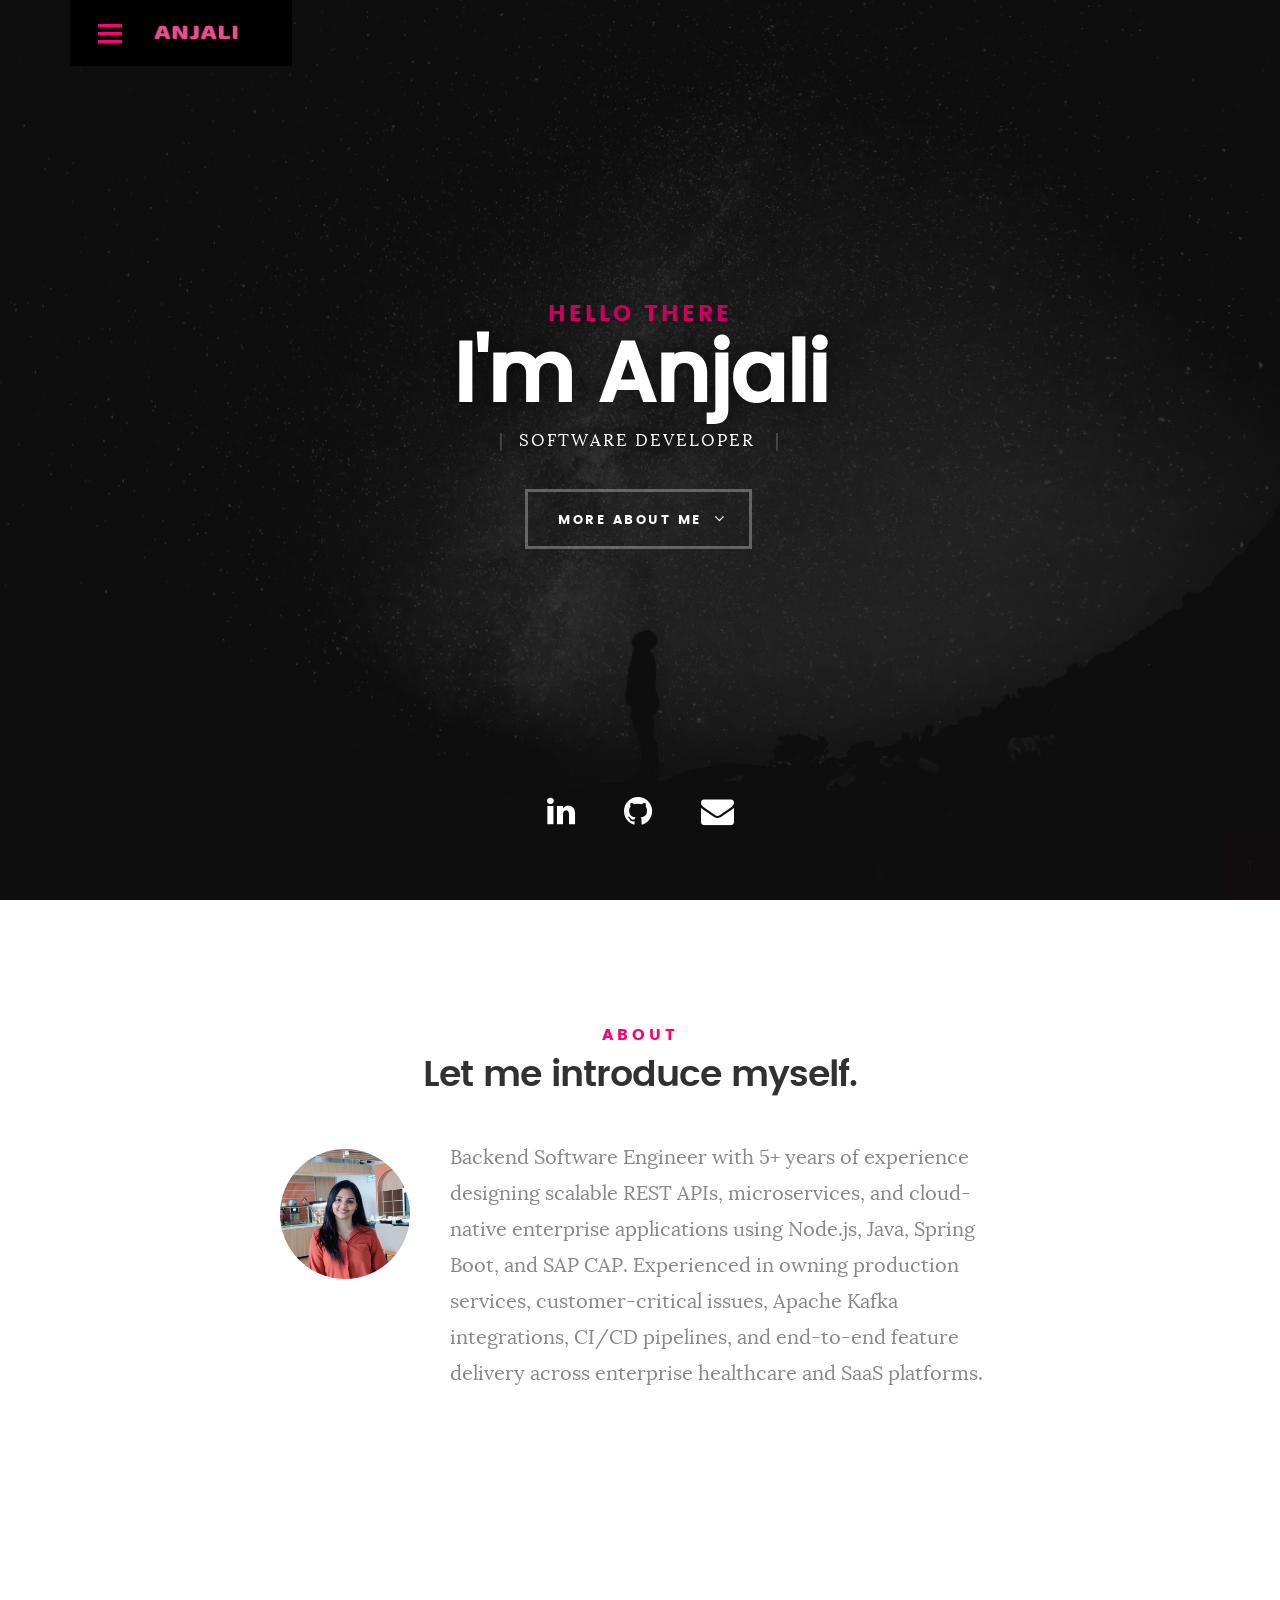
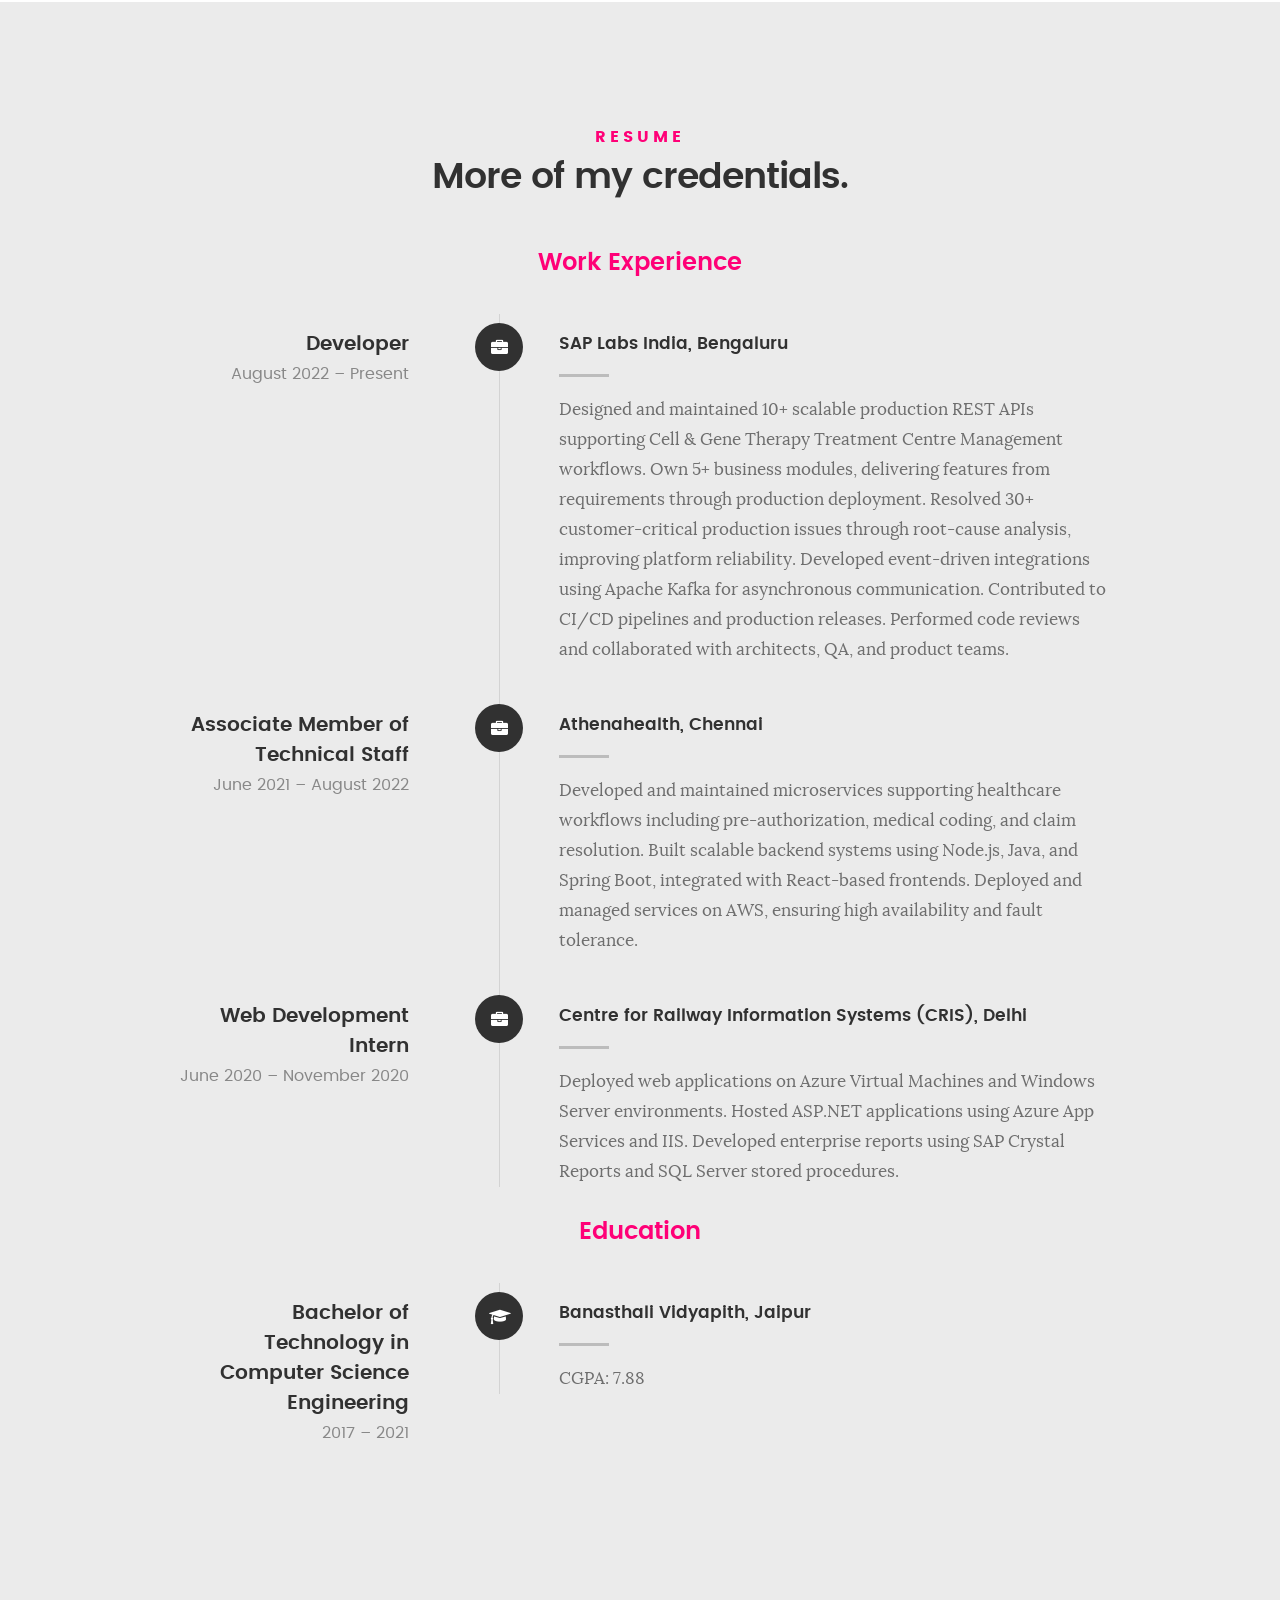
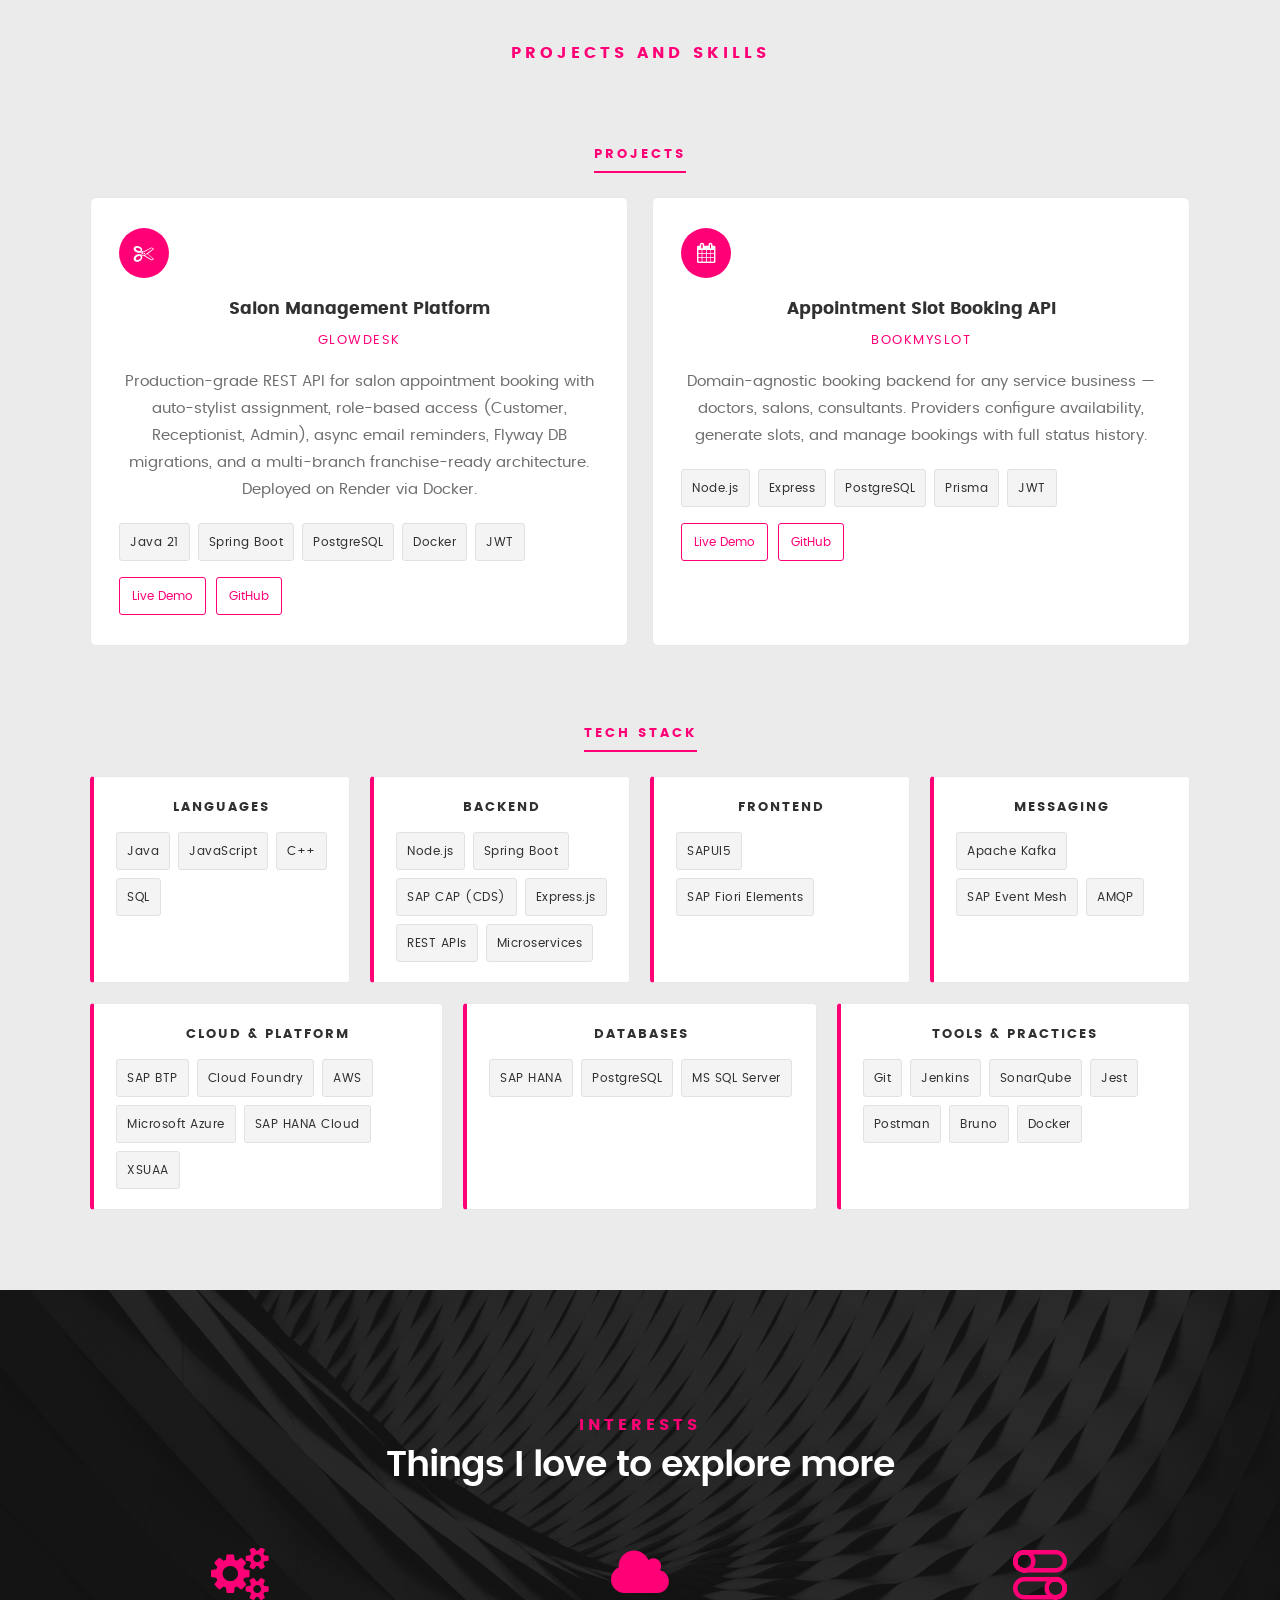
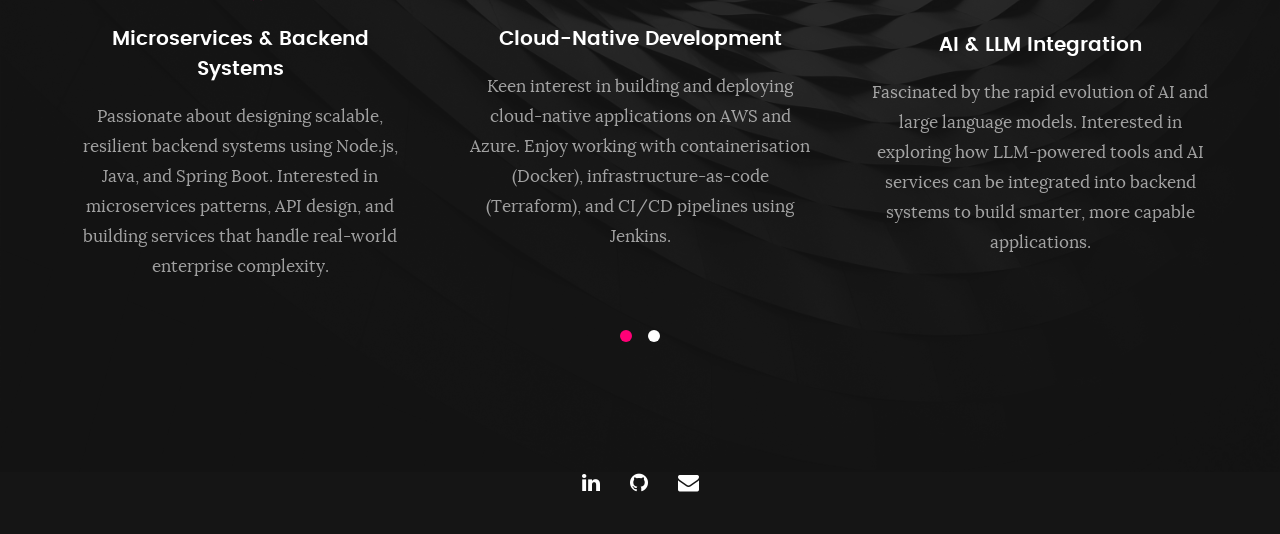
==== commit 6fd9b241: "Deploy: 841b07eebf3c88390714eaa2f2c3d1f0ac2070b6" ====
--- a/deploy-repo/index.html
+++ b/deploy-repo/index.html
@@ -289,7 +289,7 @@
                             <span>Java 21</span><span>Spring Boot</span><span>PostgreSQL</span><span>Docker</span><span>JWT</span>
                         </div>
                         <div class="pf-project-links">
-                            <a href="https://glowdesk-77dd.onrender.com/swagger-ui/index.html" target="_blank">Live Demo</a>
+                            <a href="https://glowdesk-frontend.vercel.app" target="_blank">Live Demo</a>
                             <a href="https://github.com/Anjali394/GlowDesk" target="_blank">GitHub</a>
                         </div>
                     </div>
@@ -303,7 +303,7 @@
                             <span>Node.js</span><span>Express</span><span>PostgreSQL</span><span>Prisma</span><span>JWT</span>
                         </div>
                         <div class="pf-project-links">
-                            <a href="https://book-my-slot-peach.vercel.app" target="_blank">Live Demo</a>
+                            <a href="https://book-my-slot-peach.vercel.app/api-docs" target="_blank">Live Demo</a>
                             <a href="https://github.com/Anjali394/BookMySlot" target="_blank">GitHub</a>
                         </div>
                     </div>
